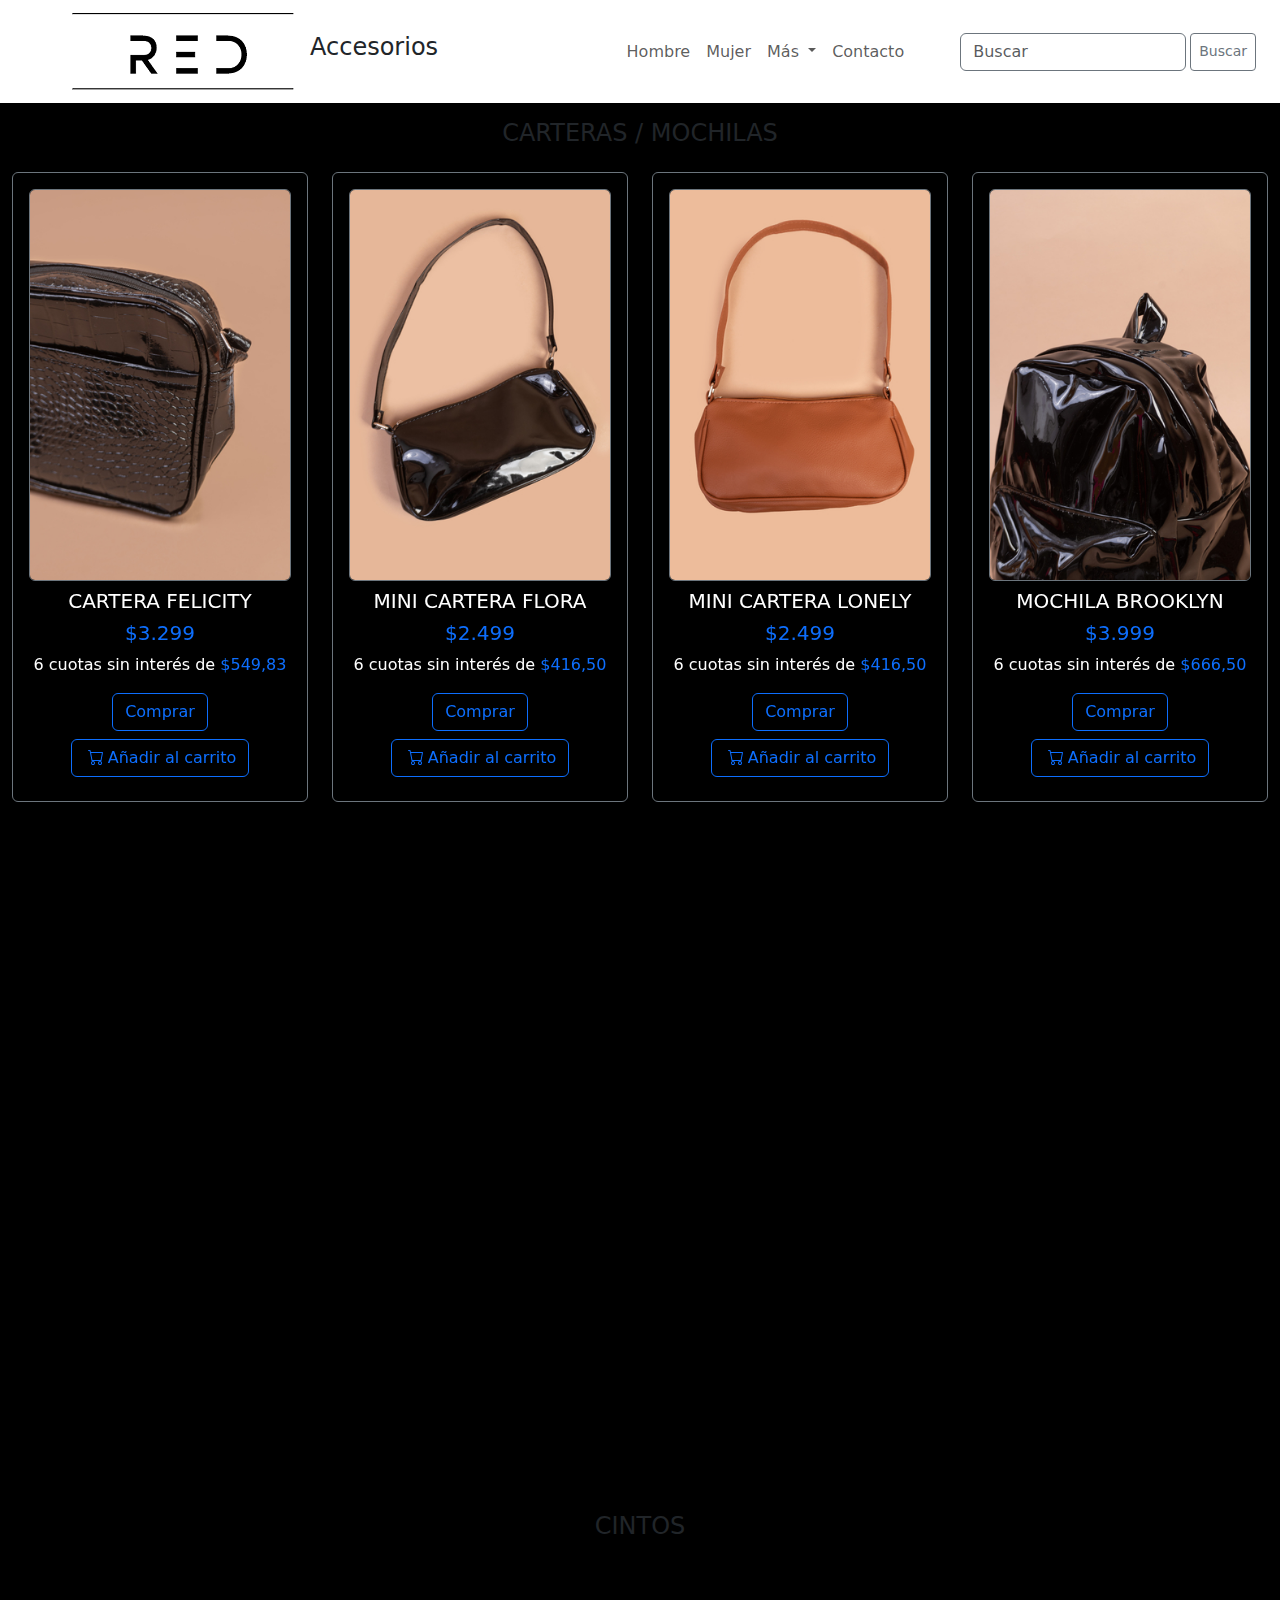
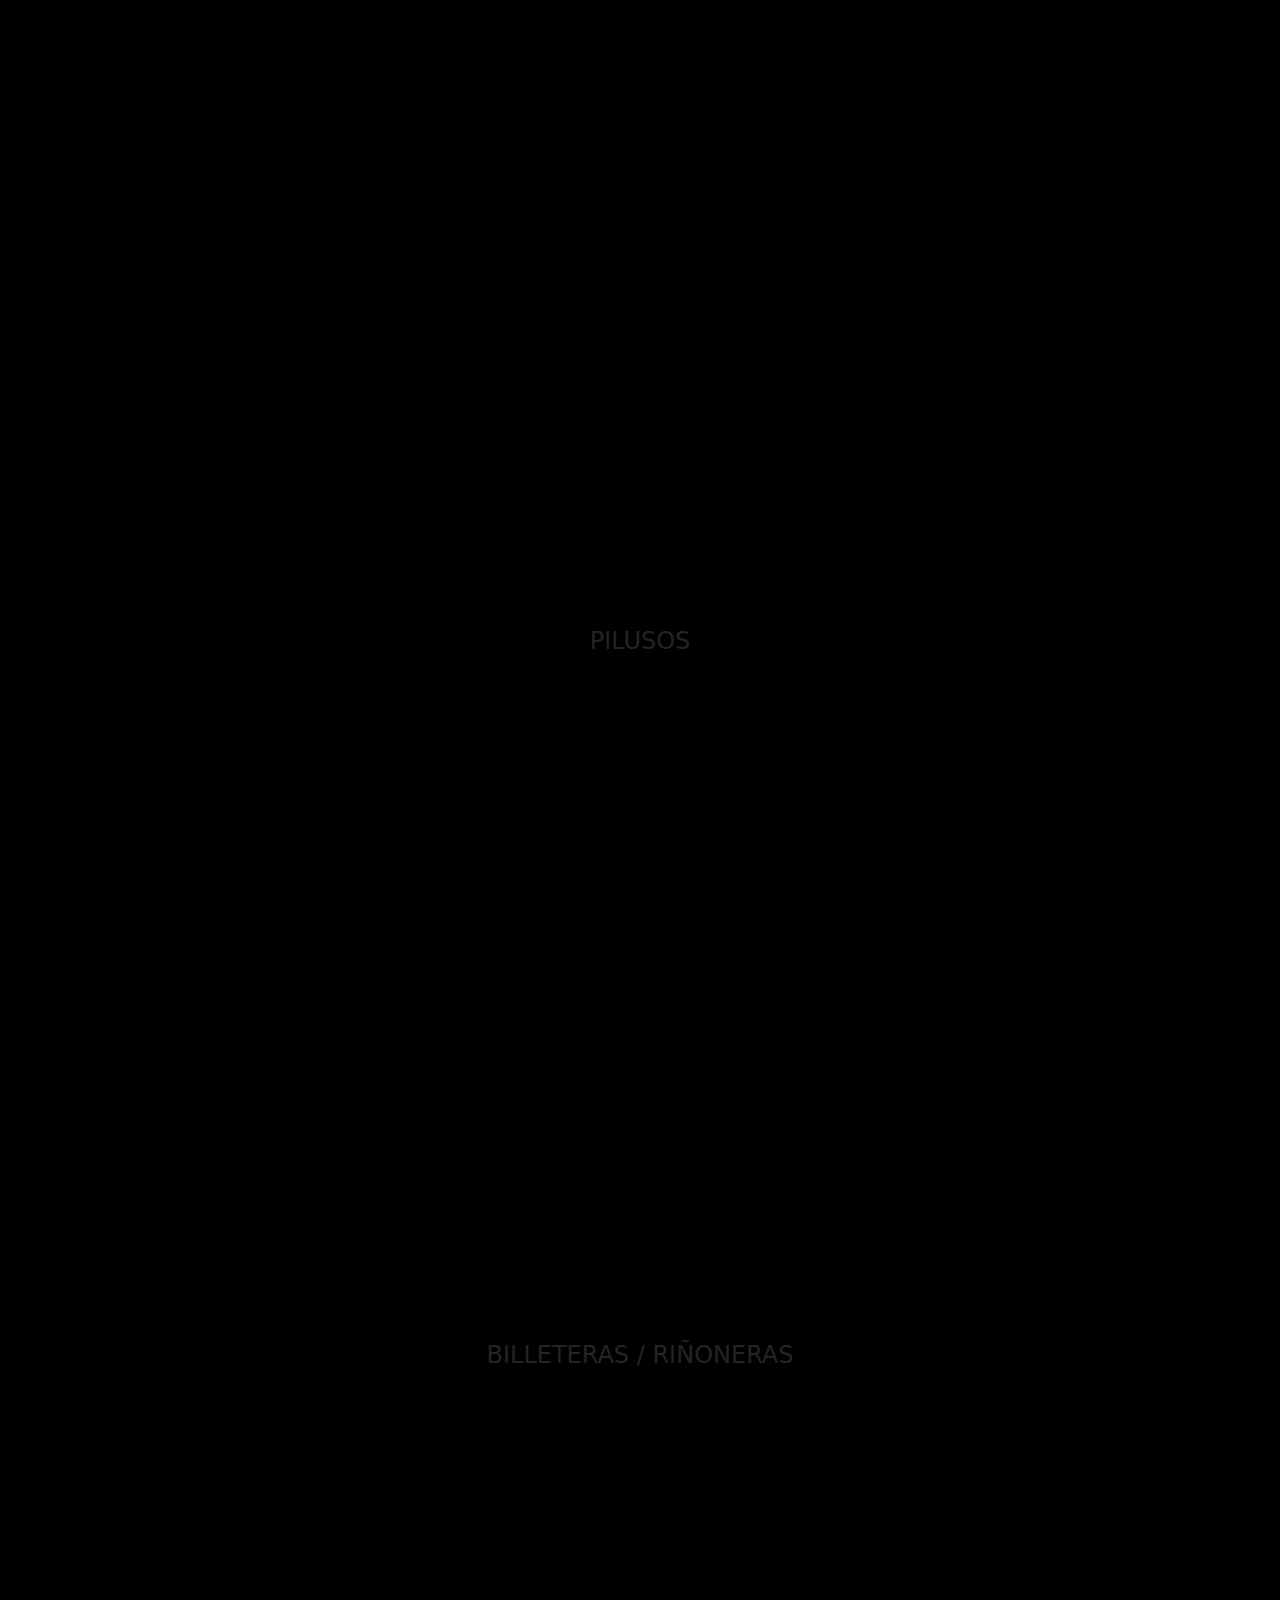
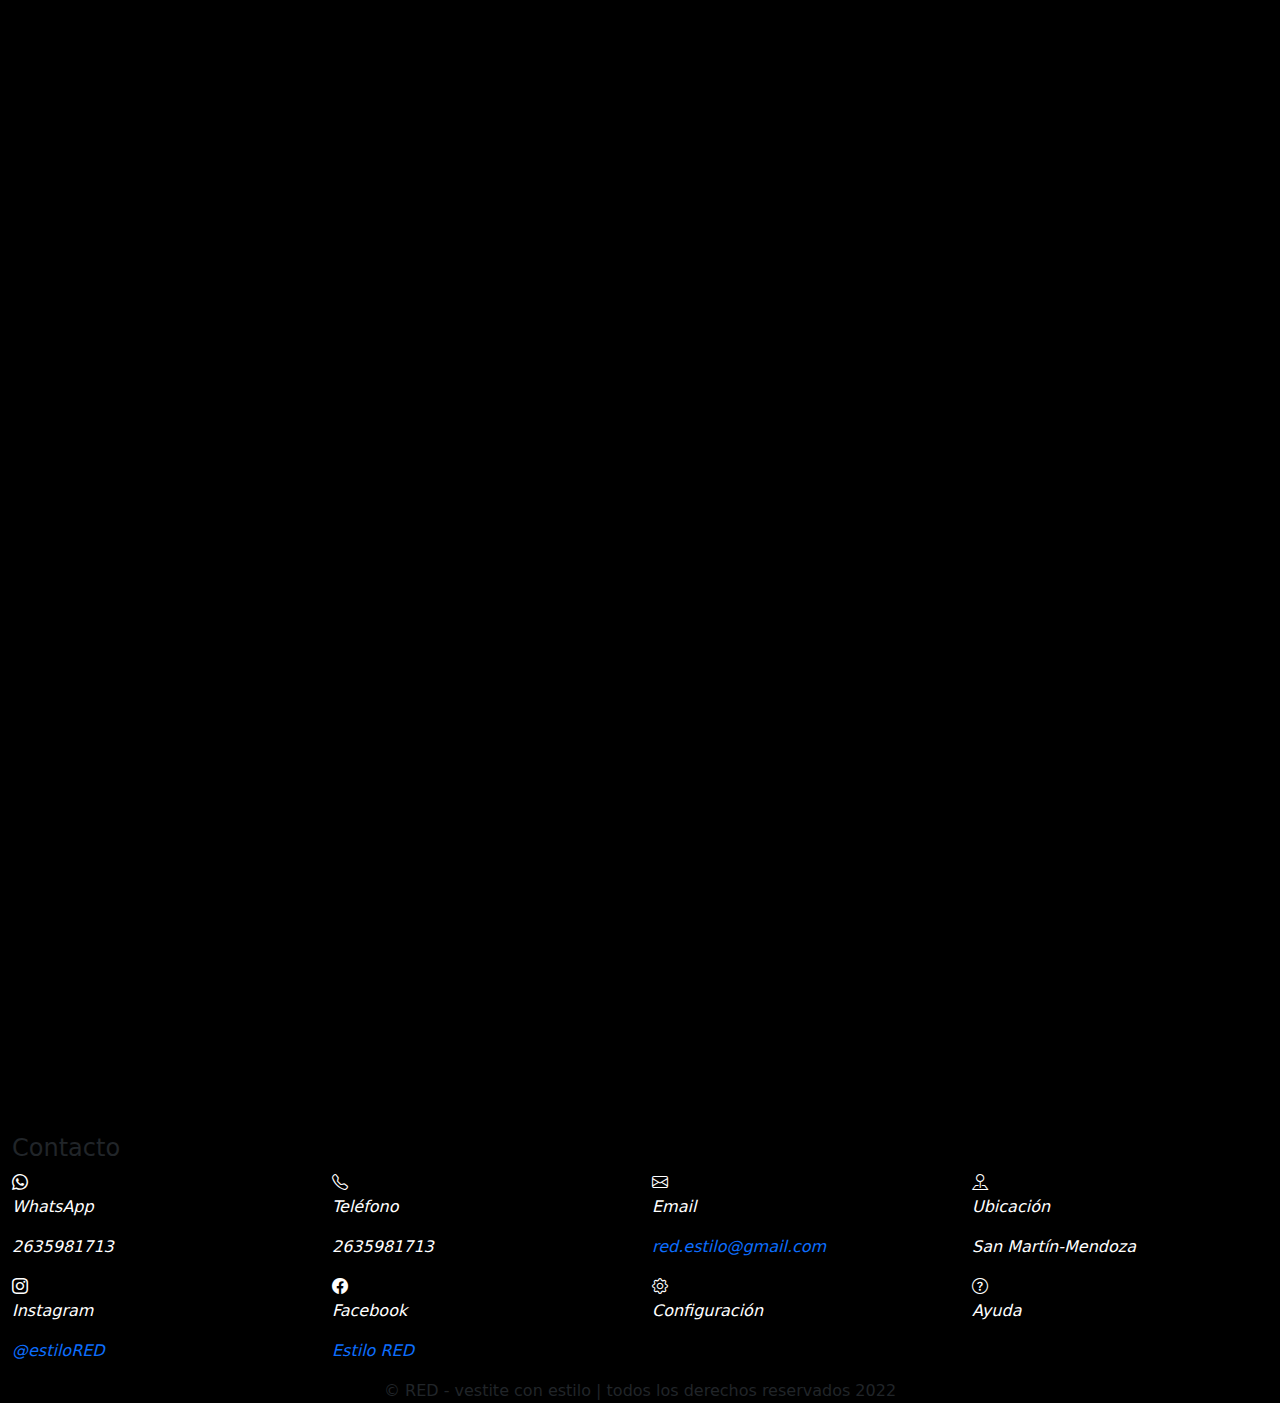
==== pages/accessories.html @ 194f17dd "proyecto sass II" ====
<!DOCTYPE html>
<html lang="en">
<head>
    <meta charset="UTF-8">
    <meta http-equiv="X-UA-Compatible" content="IE=edge">
    <meta name="viewport" content="width=device-width, initial-scale=1.0">
    <link rel="icon" href="../gallery/logo.ico">
    <link rel="stylesheet" href="https://cdn.jsdelivr.net/npm/bootstrap@5.2.0/dist/css/bootstrap.min.css">
    <link rel="stylesheet" href="https://cdn.jsdelivr.net/npm/bootstrap-icons@1.9.1/font/bootstrap-icons.css">
    <link href="https://unpkg.com/aos@2.3.1/dist/aos.css" rel="stylesheet">
    <link rel="stylesheet" href="../normalize.css">
    <link rel="stylesheet" href="../css/bootstrap.css">
    <title>Hombre</title>
</head>


<body>
    <!-- Encabezado, barra de navegación: Logo de la pag -->
    <header class="container-fluid contheader">
        <nav class="navbar navbar-expand-lg bg-white ">
            <div class="container-fluid">
                <a class="navbar-brand ms-5" href="../index.html"><img src="../gallery/logo3.png" class="navbar-img" alt="logo"></a>
                <button class="navbar-toggler" type="button" data-bs-toggle="collapse" data-bs-target="#navbarSupportedContent" aria-controls="navbarSupportedContent" aria-expanded="false" aria-label="Toggle navigation">
                    <span class="navbar-toggler-icon"></span>
                </button>
                <h2>Accesorios</h2>
            <div class="collapse navbar-collapse" id="navbarSupportedContent">
                <ul class="navbar-nav ms-auto me-5 mb-2 mb-lg-0">
                    <li class="nav-item">
                        <a class="nav-link" href="../pages/man.html">Hombre</a>
                    </li>
                    <li class="nav-item">
                        <a class="nav-link" href="../pages/woman.html">Mujer</a>
                    </li>
                    <li class="nav-item dropdown">
                        <a class="nav-link dropdown-toggle" href="#" id="navbarDropdown" role="button" data-bs-toggle="dropdown" aria-expanded="false">
                            Más
                        </a>
                        <ul class="dropdown-menu" aria-labelledby="navbarDropdown">
                            <li><a class="dropdown-item" href="../pages/new.html">Nuevo</a></li>
                        </ul>
                    </li>
                    <li class="nav-item">
                        <a class="nav-link" href="#contacto">Contacto</a>
                    </li>
                </ul>
                <form class="d-flex" role="search">
                    <input class="form-control me-1 border-secondary" type="search" placeholder="Buscar" aria-label="Search">
                    <button class="btn btn-outline-secondary btn-sm" type="submit">Buscar</button>
                </form>
            </div>
        </nav>
    </header>
<main>
    <section class="container-fluid cards-accesorios">
        <article class="row text-center">
            <h4 class="pt-3">CARTERAS / MOCHILAS</h4>
            <div class="col-xl-3 col-md-3 col-sm-12 pt-3 pb-3" data-aos="zoom-in-up">
                <div class="card bg-transparent border-secondary text-white mb-3">
                    <div class="card-body text-white">
                        <img src="../gallery/accessories/caartera felicity.jpg" alt="cartera felicity" class="border border-secondary rounded">
                        <h5 class="pt-2">CARTERA FELICITY</h5>
                        <h5 class="text-primary">$3.299</h5>
                        <p>6 cuotas sin interés de <span class="text-primary">$549,83</span></p>
                        <button type="button" class="btn btn-outline-primary d-block mx-auto my-2">Comprar</button>
                        <button type="button" class="btn btn-outline-primary d-block mx-auto my-2"><i class="bi bi-cart px-1"></i>Añadir al carrito</button>
                    </div>
                </div>
            </div>
            <div class="col-xl-3 col-md-3 col-sm-12 pt-3 pb-3" data-aos="zoom-in-up">
                <div class="card bg-transparent border-secondary text-white mb-3">
                    <div class="card-body text-white">
                        <img src="../gallery/accessories/mini cartera flora.jpg" alt="mini cartera flora" class="border border-secondary rounded">
                        <h5 class="pt-2">MINI CARTERA FLORA</h5>
                        <h5 class="text-primary">$2.499</h5>
                        <p>6 cuotas sin interés de <span class="text-primary">$416,50</span></p>
                        <button type="button" class="btn btn-outline-primary d-block mx-auto my-2">Comprar</button>
                        <button type="button" class="btn btn-outline-primary d-block mx-auto my-2"><i class="bi bi-cart px-1"></i>Añadir al carrito</button>
                    </div>
                </div>
            </div>
            <div class="col-xl-3 col-md-3 col-sm-12 pt-3 pb-3" data-aos="zoom-in-up">
                <div class="card bg-transparent border-secondary text-white mb-3">
                    <div class="card-body text-white">
                        <img src="../gallery/accessories/mini cartera lonely.jpg" alt="mini cartera lonely" class="border border-secondary rounded">
                        <h5 class="pt-2">MINI CARTERA LONELY</h5>
                        <h5 class="text-primary">$2.499</h5>
                        <p>6 cuotas sin interés de <span class="text-primary">$416,50</span></p>
                        <button type="button" class="btn btn-outline-primary d-block mx-auto my-2">Comprar</button>
                        <button type="button" class="btn btn-outline-primary d-block mx-auto my-2"><i class="bi bi-cart px-1"></i>Añadir al carrito</button>
                    </div>
                </div>
            </div>
            <div class="col-xl-3 col-md-3 col-sm-12 pt-3 pb-3" data-aos="zoom-in-up">
                <div class="card bg-transparent border-secondary text-white mb-3">
                    <div class="card-body text-white">
                        <img src="../gallery/accessories/mochila brooklyn.jpg" alt="mochila brooklyn" class="border border-secondary rounded">
                        <h5 class="pt-2">MOCHILA BROOKLYN</h5>
                        <h5 class="text-primary">$3.999</h5>
                        <p>6 cuotas sin interés de <span class="text-primary">$666,50</span></p>
                        <button type="button" class="btn btn-outline-primary d-block mx-auto my-2">Comprar</button>
                        <button type="button" class="btn btn-outline-primary d-block mx-auto my-2"><i class="bi bi-cart px-1"></i>Añadir al carrito</button>
                    </div>
                </div>
            </div>
            <div class="col-xl-3 col-md-3 col-sm-12 pt-3 pb-3" data-aos="zoom-in-up">
                <div class="card bg-transparent border-secondary text-white mb-3">
                    <div class="card-body text-white">
                        <img src="../gallery/accessories/mochila frankie.jpg" alt="mochila frankie" class="border border-secondary rounded">
                        <h5 class="pt-2">MOCHILA FRANKIE</h5>
                        <h5 class="text-primary">$3.999</h5>
                        <p>6 cuotas sin interés de <span class="text-primary">$666,50</span></p>
                        <button type="button" class="btn btn-outline-primary d-block mx-auto my-2">Comprar</button>
                        <button type="button" class="btn btn-outline-primary d-block mx-auto my-2"><i class="bi bi-cart px-1"></i>Añadir al carrito</button>
                    </div>
                </div>
            </div>
            <div class="col-xl-3 col-md-3 col-sm-12 pt-3 pb-3" data-aos="zoom-in-up">
                <div class="card bg-transparent border-secondary text-white mb-3">
                    <div class="card-body text-white">
                        <img src="../gallery/accessories/mochila ray.jpg" alt="mochila ray" class="border border-secondary rounded">
                        <h5 class="pt-2">MOCHILA RAY</h5>
                        <h5 class="text-primary">$3.499</h5>
                        <p>6 cuotas sin interés de <span class="text-primary">$583,17</span></p>
                        <button type="button" class="btn btn-outline-primary d-block mx-auto my-2">Comprar</button>
                        <button type="button" class="btn btn-outline-primary d-block mx-auto my-2"><i class="bi bi-cart px-1"></i>Añadir al carrito</button>
                    </div>
                </div>
            </div>
            <h4>CINTOS</h4>
            <div class="col-xl-3 col-md-3 col-sm-12 pt-3 pb-3" data-aos="zoom-in-up">
                <div class="card bg-transparent border-secondary text-white mb-3">
                    <div class="card-body text-white">
                        <img src="../gallery/accessories/cinto atticus.jpg" alt="cinto atticus" class="border border-secondary rounded">
                        <h5 class="pt-2">CINTO ATTICUS</h5>
                        <h5 class="text-primary">$1.099</h5>
                        <p>6 cuotas sin interés de <span class="text-primary">$183,17</span></p>
                        <button type="button" class="btn btn-outline-primary d-block mx-auto my-2">Comprar</button>
                        <button type="button" class="btn btn-outline-primary d-block mx-auto my-2"><i class="bi bi-cart px-1"></i>Añadir al carrito</button>
                    </div>
                </div>
            </div>
            <div class="col-xl-3 col-md-3 col-sm-12 pt-3 pb-3" data-aos="zoom-in-up">
                <div class="card bg-transparent border-secondary text-white mb-3">
                    <div class="card-body text-white">
                        <img src="../gallery/accessories/cinto phoenix.jpg" alt="cinto phoenix" class="border border-secondary rounded">
                        <h5 class="pt-2">CINTO PHOENIX</h5>
                        <h5 class="text-primary">$1.099</h5>
                        <p>6 cuotas sin interés de <span class="text-primary">$183,17</span></p>
                        <button type="button" class="btn btn-outline-primary d-block mx-auto my-2">Comprar</button>
                        <button type="button" class="btn btn-outline-primary d-block mx-auto my-2"><i class="bi bi-cart px-1"></i>Añadir al carrito</button>
                    </div>
                </div>
            </div>
            <div class="col-xl-3 col-md-3 col-sm-12 pt-3 pb-3" data-aos="zoom-in-up">
                <div class="card bg-transparent border-secondary text-white mb-3">
                    <div class="card-body text-white">
                        <img src="../gallery/accessories/cinto sidney.jpg" alt="cinto sidney" class="border border-secondary rounded">
                        <h5 class="pt-2">CINTO SIDNEY</h5>
                        <h5 class="text-primary">$1.099</h5>
                        <p>6 cuotas sin interés de <span class="text-primary">$183,17</span></p>
                        <button type="button" class="btn btn-outline-primary d-block mx-auto my-2">Comprar</button>
                        <button type="button" class="btn btn-outline-primary d-block mx-auto my-2"><i class="bi bi-cart px-1"></i>Añadir al carrito</button>
                    </div>
                </div>
            </div>
            <H4>PILUSOS</H4>
            <div class="col-xl-3 col-md-3 col-sm-12 pt-3 pb-3" data-aos="zoom-in-up">
                <div class="card bg-transparent border-secondary text-white mb-3">
                    <div class="card-body text-white">
                        <img src="../gallery/accessories/piluso dustin.jpg" alt="piluso dustin" class="border border-secondary rounded">
                        <h5 class="pt-2">PILUSO DUSTIN</h5>
                        <h5 class="text-primary">$1.299</h5>
                        <p>6 cuotas sin interés de <span class="text-primary">$216,50</span></p>
                        <button type="button" class="btn btn-outline-primary d-block mx-auto my-2">Comprar</button>
                        <button type="button" class="btn btn-outline-primary d-block mx-auto my-2"><i class="bi bi-cart px-1"></i>Añadir al carrito</button>
                    </div>
                </div>
            </div>
            <div class="col-xl-3 col-md-3 col-sm-12 pt-3 pb-3" data-aos="zoom-in-up">
                <div class="card bg-transparent border-secondary text-white mb-3">
                    <div class="card-body text-white">
                        <img src="../gallery/accessories/piluso fern.jpg" alt="piluso fern" class="border border-secondary rounded">
                        <h5 class="pt-2">PILUSO FERN</h5>
                        <h5 class="text-primary">$1.799</h5>
                        <p>6 cuotas sin interés de <span class="text-primary">$299,83</span></p>
                        <button type="button" class="btn btn-outline-primary d-block mx-auto my-2">Comprar</button>
                        <button type="button" class="btn btn-outline-primary d-block mx-auto my-2"><i class="bi bi-cart px-1"></i>Añadir al carrito</button>
                    </div>
                </div>
            </div>
            <div class="col-xl-3 col-md-3 col-sm-12 pt-3 pb-3" data-aos="zoom-in-up">
                <div class="card bg-transparent border-secondary text-white mb-3">
                    <div class="card-body text-white">
                        <img src="../gallery/accessories/gorro graz piluso liso.jpg" alt="gorro graz piluso liso" class="border border-secondary rounded">
                        <h5 class="pt-2">GORRO GRAZ PILUSO LISO</h5>
                        <h5 class="text-primary">$1.299</h5>
                        <p>6 cuotas sin interés de <span class="text-primary">$216,50</span></p>
                        <button type="button" class="btn btn-outline-primary d-block mx-auto my-2">Comprar</button>
                        <button type="button" class="btn btn-outline-primary d-block mx-auto my-2"><i class="bi bi-cart px-1"></i>Añadir al carrito</button>
                    </div>
                </div>
            </div>
            <H4>BILLETERAS / RIÑONERAS</H4>
            <div class="col-xl-3 col-md-3 col-sm-12 pt-3 pb-3" data-aos="zoom-in-up">
                <div class="card bg-transparent border-secondary text-white mb-3">
                    <div class="card-body text-white">
                        <img src="../gallery/accessories/billetera reginna.jpg" alt="billetera regina" class="border border-secondary rounded">
                        <h5 class="pt-2">BILLETERA REGINNA</h5>
                        <h5 class="text-primary">$3.299</h5>
                        <p>6 cuotas sin interés de <span class="text-primary">$549,83</span></p>
                        <button type="button" class="btn btn-outline-primary d-block mx-auto my-2">Comprar</button>
                        <button type="button" class="btn btn-outline-primary d-block mx-auto my-2"><i class="bi bi-cart px-1"></i>Añadir al carrito</button>
                    </div>
                </div>
            </div>
            <div class="col-xl-3 col-md-3 col-sm-12 pt-3 pb-3" data-aos="zoom-in-up">
                <div class="card bg-transparent border-secondary text-white mb-3">
                    <div class="card-body text-white">
                        <img src="../gallery/accessories/billetera rem.jpg" alt="billetera rem" class="border border-secondary rounded">
                        <h5 class="pt-2">BILLETERA REM</h5>
                        <h5 class="text-primary">$3.999</h5>
                        <p>6 cuotas sin interés de <span class="text-primary">$666,50</span></p>
                        <button type="button" class="btn btn-outline-primary d-block mx-auto my-2">Comprar</button>
                        <button type="button" class="btn btn-outline-primary d-block mx-auto my-2"><i class="bi bi-cart px-1"></i>Añadir al carrito</button>
                    </div>
                </div>
            </div>
            <div class="col-xl-3 col-md-3 col-sm-12 pt-3 pb-3" data-aos="zoom-in-up">
                <div class="card bg-transparent border-secondary text-white mb-3">
                    <div class="card-body text-white">
                        <img src="../gallery/accessories/billetera sabbath.jpg" alt="billetera sabbath" class="border border-secondary rounded">
                        <h5 class="pt-2">BILLETERA SABBATH</h5>
                        <h5 class="text-primary">$3.999</h5>
                        <p>6 cuotas sin interés de <span class="text-primary">$666,50</span></p>
                        <button type="button" class="btn btn-outline-primary d-block mx-auto my-2">Comprar</button>
                        <button type="button" class="btn btn-outline-primary d-block mx-auto my-2"><i class="bi bi-cart px-1"></i>Añadir al carrito</button>
                    </div>
                </div>
            </div>
            <div class="col-xl-3 col-md-3 col-sm-12 pt-3 pb-3" data-aos="zoom-in-up">
                <div class="card bg-transparent border-secondary text-white mb-3">
                    <div class="card-body text-white">
                        <img src="../gallery/accessories/riñonera let.jpg" alt="riñonera let" class="border border-secondary rounded">
                        <h5 class="pt-2">RIÑONERA LET</h5>
                        <h5 class="text-primary">$1.999</h5>
                        <p>6 cuotas sin interés de <span class="text-primary">$333,17</span></p>
                        <button type="button" class="btn btn-outline-primary d-block mx-auto my-2">Comprar</button>
                        <button type="button" class="btn btn-outline-primary d-block mx-auto my-2"><i class="bi bi-cart px-1"></i>Añadir al carrito</button>
                    </div>
                </div>
            </div>
            <div class="col-xl-3 col-md-3 col-sm-12 pt-3 pb-3" data-aos="zoom-in-up">
                <div class="card bg-transparent border-secondary text-white mb-3">
                    <div class="card-body text-white">
                        <img src="../gallery/accessories/riñonera lizzie.jpg" alt="riñonera lizzie" class="border border-secondary rounded">
                        <h5 class="pt-2">RIÑONERA LIZZIE</h5>
                        <h5 class="text-primary">$2.699</h5>
                        <p>6 cuotas sin interés de <span class="text-primary">$449,83</span></p>
                        <button type="button" class="btn btn-outline-primary d-block mx-auto my-2">Comprar</button>
                        <button type="button" class="btn btn-outline-primary d-block mx-auto my-2"><i class="bi bi-cart px-1"></i>Añadir al carrito</button>
                    </div>
                </div>
            </div>
            <div class="col-xl-3 col-md-3 col-sm-12 pt-3 pb-3" data-aos="zoom-in-up">
                <div class="card bg-transparent border-secondary text-white mb-3">
                    <div class="card-body text-white">
                        <img src="../gallery/accessories/riñonera saige.jpg" alt="riñonera saige" class="border border-secondary rounded">
                        <h5 class="pt-2">RIÑONERA SAIGE</h5>
                        <h5 class="text-primary">$2.699</h5>
                        <p>6 cuotas sin interés de <span class="text-primary">$449,83</span></p>
                        <button type="button" class="btn btn-outline-primary d-block mx-auto my-2">Comprar</button>
                        <button type="button" class="btn btn-outline-primary d-block mx-auto my-2"><i class="bi bi-cart px-1"></i>Añadir al carrito</button>
                    </div>
                </div>
            </div>
        </article>
    </section>
</main>
<!-- pie de pagina: contacto y config + ayuda -->
<footer class="container-fluid contfooter">
    <section id="contacto">
        <h2 class="contacto__titulo">Contacto</h2>
        <article class="row cajaContacto">
            <div class="col col-xl-3 col-md-3 col-sm-12">
                <div class="cajaContacto__wspp text-white">
                    <i class="bi-whatsapp">
                        <p>WhatsApp</p>
                        <p>2635981713</p>
                    </i>
                </div>
            </div>
            <div class="col col-xl-3 col-md-3 col-sm-12">
                <div class="cajaContacto__telefono text-white">
                    <i class="bi-telephone">
                        <p>Teléfono</p>
                        <p>2635981713</p>
                    </i>
                </div>
            </div>
            <div class="col col-xl-3 col-md-3 col-sm-12">
                <div class="cajaContacto__email text-white">
                    <i class="bi-envelope">
                        <p>Email</p>
                        <p>
                            <a href="https://www.gmail.com" target="_blank">red.estilo@gmail.com</a>
                        </p>
                    </i>
                </div>
            </div>
            <div class="col col-xl-3 col-md-3 col-sm-12">
                <div class="cajaContacto__ubicacion text-white">
                    <i class="bi-pin-map">
                        <p>Ubicación</p>
                        <p>San Martín-Mendoza</p>
                    </i>
                </div>
            </div>
            <div class="col col-xl-3 col-md-3 col-sm-12">
                <div class="cajaContacto__instagram text-white">
                    <i class="bi-instagram">
                        <p>Instagram</p>
                        <p>
                            <a href="https://www.instagram.com" target="_blank">@estiloRED</a>
                        </p>
                    </i>
                </div>
            </div>
            <div class="col col-xl-3 col-md-3 col-sm-12">
                <div class="cajaContacto__facebook text-white">
                    <i class="bi-facebook">
                        <p>Facebook</p>
                        <p>
                            <a href="https://www.facebook.com" target="_blank">Estilo RED</a>
                        </p>
                    </i>
                </div>
            </div>
            <div class="col col-xl-3 col-md-3 col-sm-12">
                <div class="cajaContacto__modificaciones text-white">
                    <i class="bi-gear">
                        <p>Configuración</p>
                    </i>
                </div>
            </div>
            <div class="col col-xl-3 col-md-3 col-sm-12">
                <div class="cajaContacto__ayuda text-white">
                    <i class="bi-question-circle">
                        <p>Ayuda</p>
                    </i>
                </div>
            </div>
        </article>
    </section>
        <p class="derechos text-center">&copy; RED - vestite con estilo | todos los derechos reservados 2022</p>
</footer>
<script src="https://unpkg.com/aos@2.3.1/dist/aos.js"></script>
<script>
    AOS.init();
</script>
<!---BOOTSTRAP--->
<link href="https://cdn.jsdelivr.net/npm/bootstrap@5.2.1/dist/css/bootstrap.min.css" rel="stylesheet" integrity="sha384-iYQeCzEYFbKjA/T2uDLTpkwGzCiq6soy8tYaI1GyVh/UjpbCx/TYkiZhlZB6+fzT" crossorigin="anonymous">
</body>
</html>
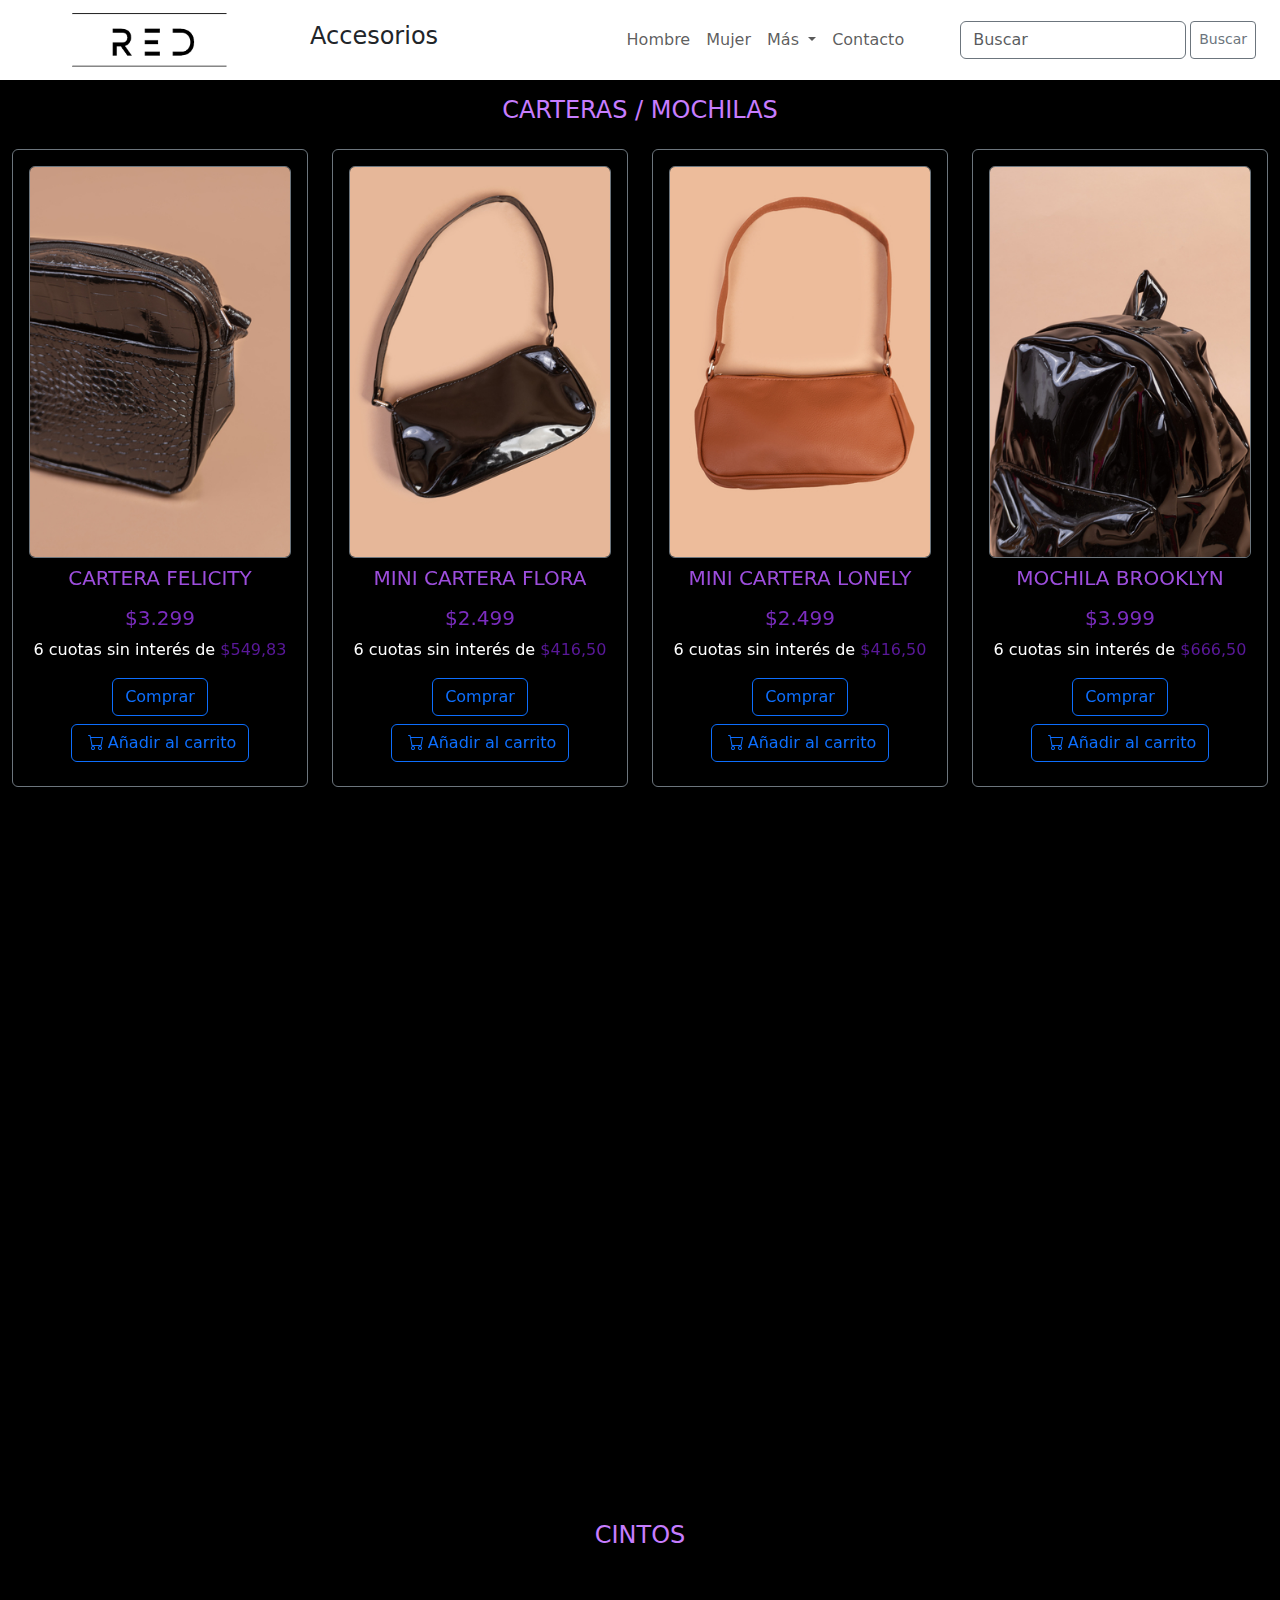
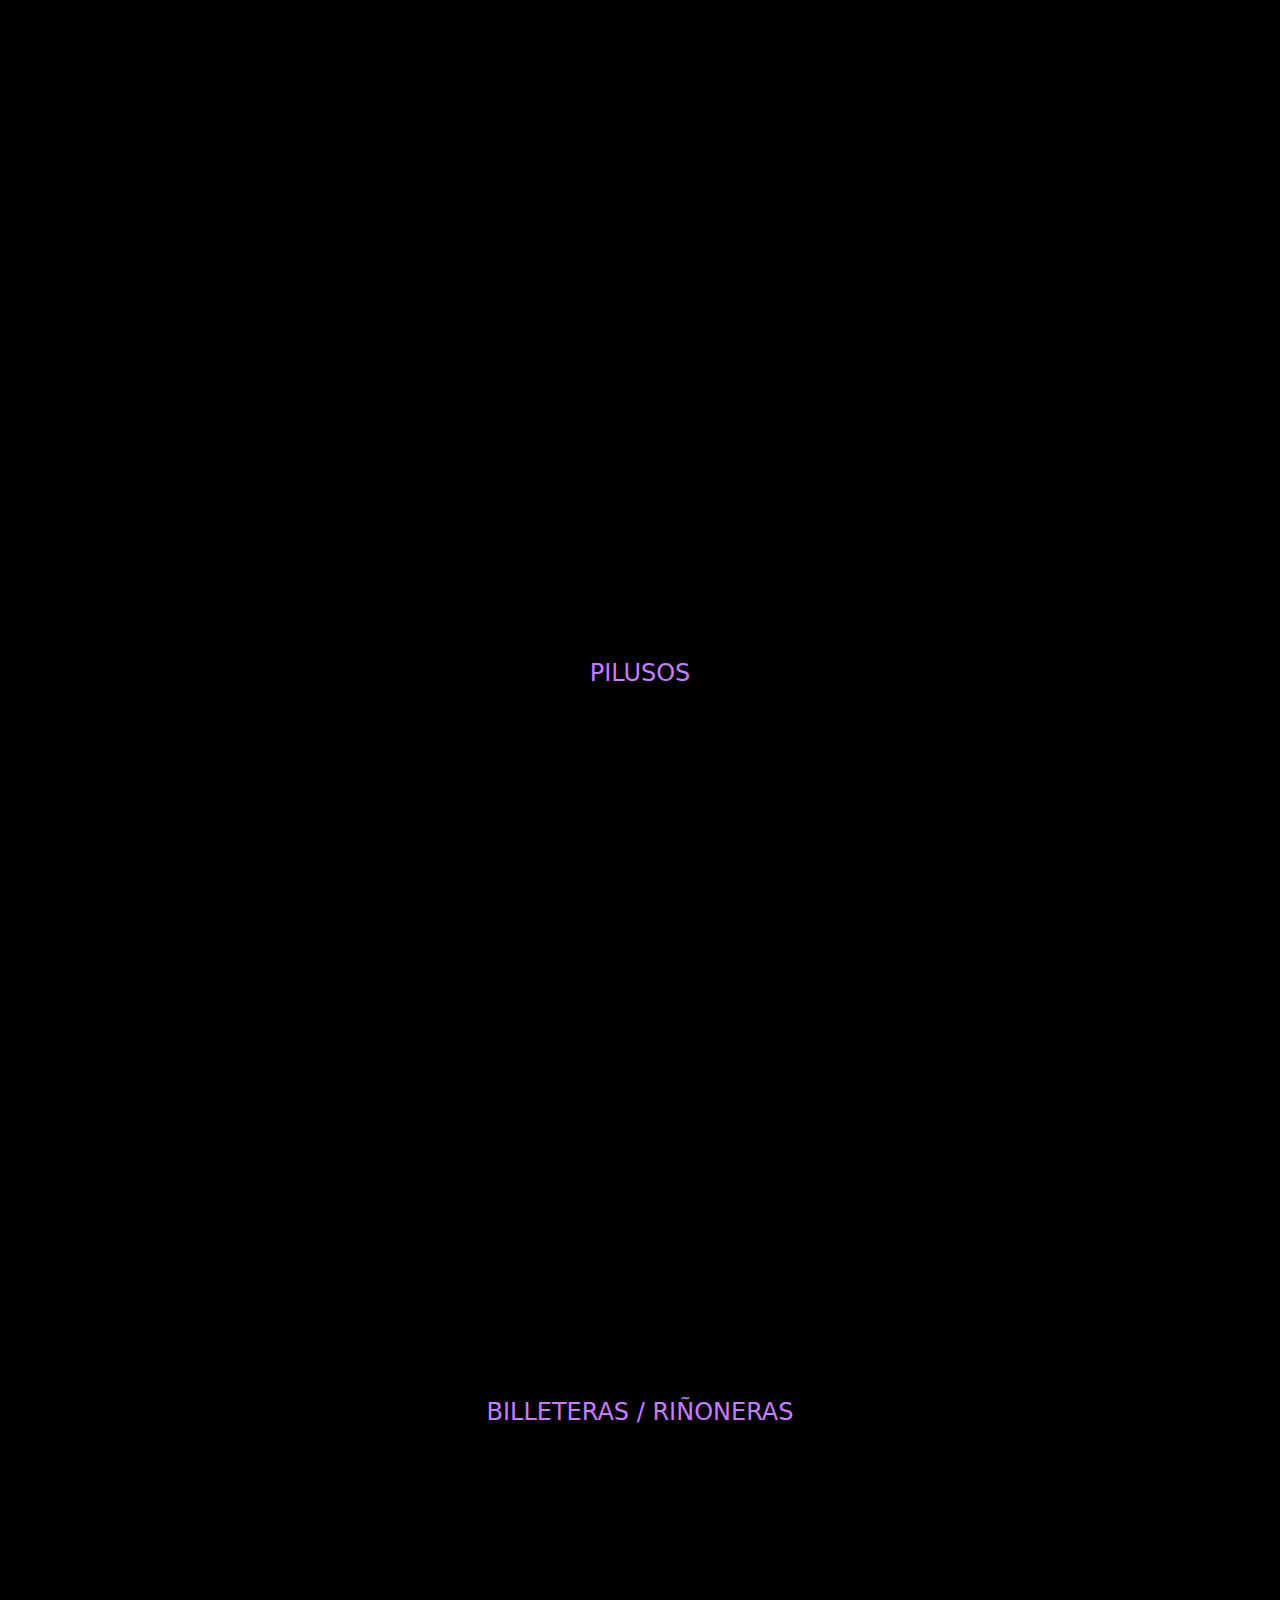
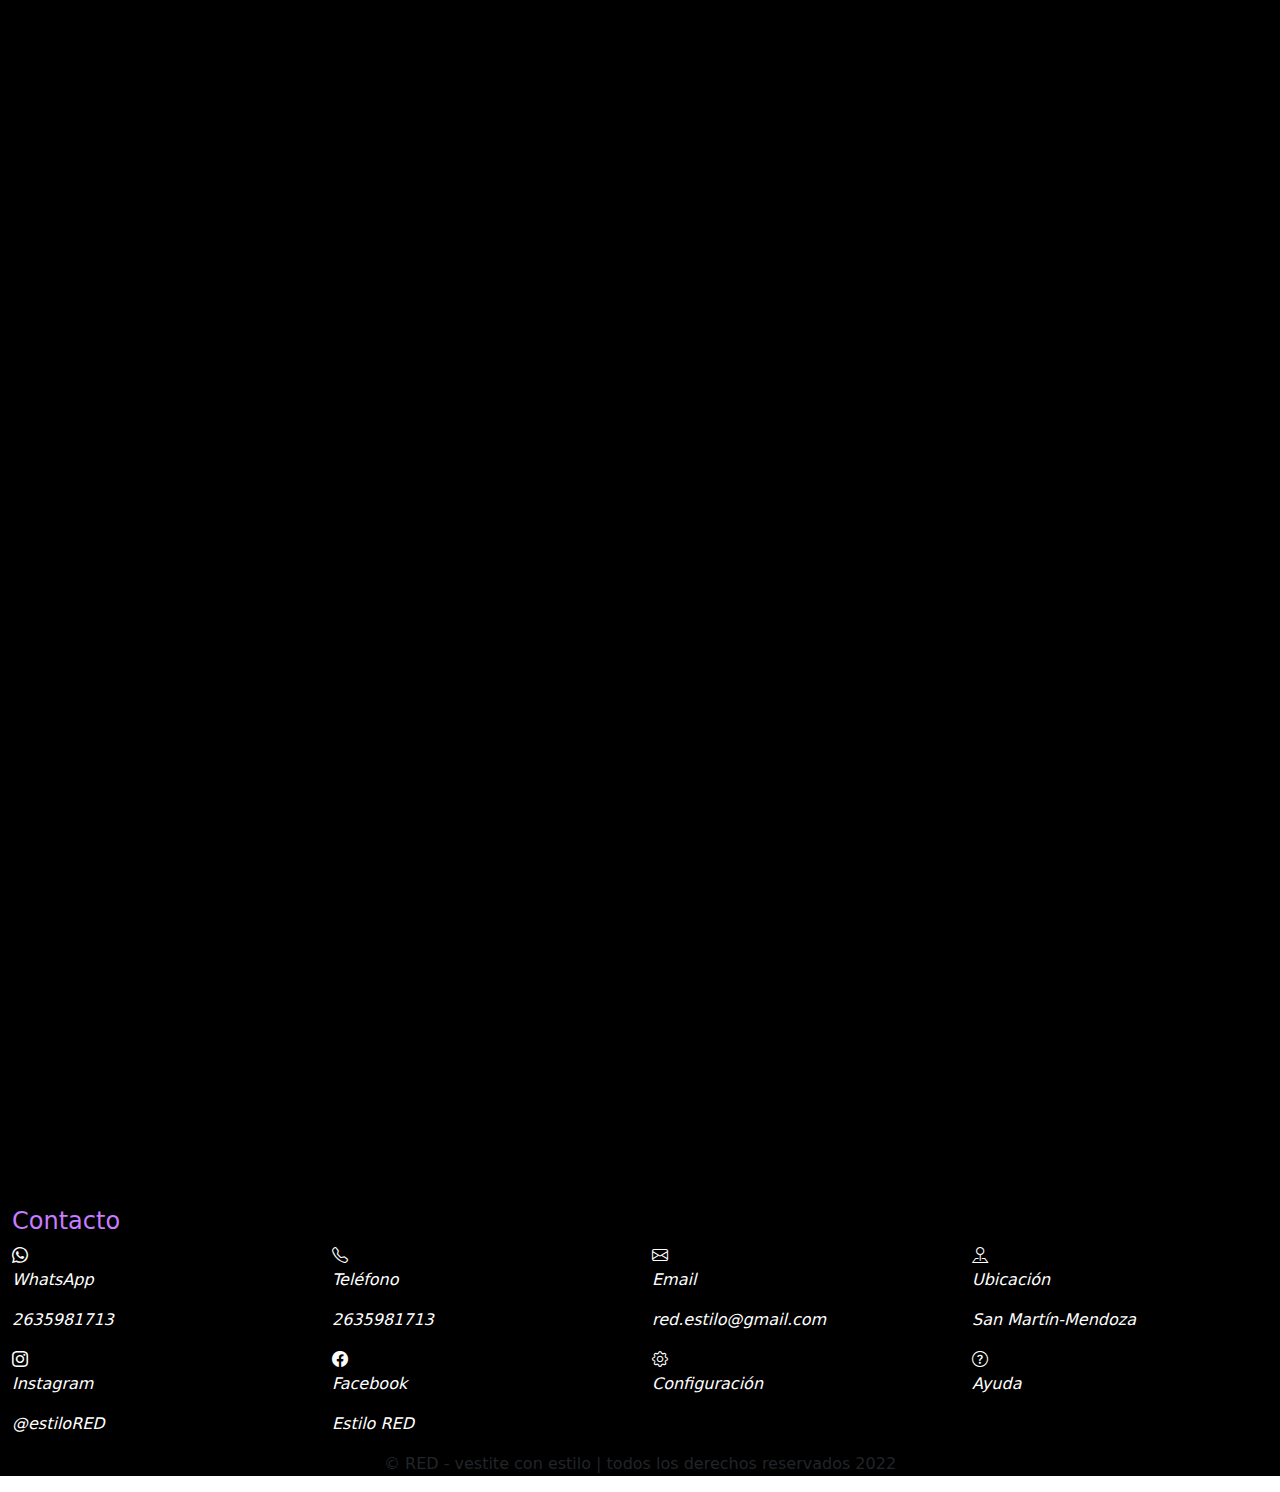
==== commit e4355535: "cambié el color de todas las cards" ====
--- a/pages/accessories.html
+++ b/pages/accessories.html
@@ -54,14 +54,14 @@
 <main>
     <section class="container-fluid cards-accesorios">
         <article class="row text-center">
-            <h4 class="pt-3">CARTERAS / MOCHILAS</h4>
+            <h4 class="pt-3 cards-accesorios__titulo">CARTERAS / MOCHILAS</h4>
             <div class="col-xl-3 col-md-3 col-sm-12 pt-3 pb-3" data-aos="zoom-in-up">
                 <div class="card bg-transparent border-secondary text-white mb-3">
                     <div class="card-body text-white">
                         <img src="../gallery/accessories/caartera felicity.jpg" alt="cartera felicity" class="border border-secondary rounded">
-                        <h5 class="pt-2">CARTERA FELICITY</h5>
-                        <h5 class="text-primary">$3.299</h5>
-                        <p>6 cuotas sin interés de <span class="text-primary">$549,83</span></p>
+                        <h5 class="pt-2 card-title">CARTERA FELICITY</h5>
+                        <h5 class="card-text pt-2">$3.299</h5>
+                        <p>6 cuotas sin interés de <span class="card-text_precio">$549,83</span></p>
                         <button type="button" class="btn btn-outline-primary d-block mx-auto my-2">Comprar</button>
                         <button type="button" class="btn btn-outline-primary d-block mx-auto my-2"><i class="bi bi-cart px-1"></i>Añadir al carrito</button>
                     </div>
@@ -71,9 +71,9 @@
                 <div class="card bg-transparent border-secondary text-white mb-3">
                     <div class="card-body text-white">
                         <img src="../gallery/accessories/mini cartera flora.jpg" alt="mini cartera flora" class="border border-secondary rounded">
-                        <h5 class="pt-2">MINI CARTERA FLORA</h5>
-                        <h5 class="text-primary">$2.499</h5>
-                        <p>6 cuotas sin interés de <span class="text-primary">$416,50</span></p>
+                        <h5 class="pt-2 card-title">MINI CARTERA FLORA</h5>
+                        <h5 class="card-text pt-2">$2.499</h5>
+                        <p>6 cuotas sin interés de <span class="card-text_precio">$416,50</span></p>
                         <button type="button" class="btn btn-outline-primary d-block mx-auto my-2">Comprar</button>
                         <button type="button" class="btn btn-outline-primary d-block mx-auto my-2"><i class="bi bi-cart px-1"></i>Añadir al carrito</button>
                     </div>
@@ -83,9 +83,9 @@
                 <div class="card bg-transparent border-secondary text-white mb-3">
                     <div class="card-body text-white">
                         <img src="../gallery/accessories/mini cartera lonely.jpg" alt="mini cartera lonely" class="border border-secondary rounded">
-                        <h5 class="pt-2">MINI CARTERA LONELY</h5>
-                        <h5 class="text-primary">$2.499</h5>
-                        <p>6 cuotas sin interés de <span class="text-primary">$416,50</span></p>
+                        <h5 class="pt-2 card-title">MINI CARTERA LONELY</h5>
+                        <h5 class="card-text pt-2">$2.499</h5>
+                        <p>6 cuotas sin interés de <span class="card-text_precio">$416,50</span></p>
                         <button type="button" class="btn btn-outline-primary d-block mx-auto my-2">Comprar</button>
                         <button type="button" class="btn btn-outline-primary d-block mx-auto my-2"><i class="bi bi-cart px-1"></i>Añadir al carrito</button>
                     </div>
@@ -95,9 +95,9 @@
                 <div class="card bg-transparent border-secondary text-white mb-3">
                     <div class="card-body text-white">
                         <img src="../gallery/accessories/mochila brooklyn.jpg" alt="mochila brooklyn" class="border border-secondary rounded">
-                        <h5 class="pt-2">MOCHILA BROOKLYN</h5>
-                        <h5 class="text-primary">$3.999</h5>
-                        <p>6 cuotas sin interés de <span class="text-primary">$666,50</span></p>
+                        <h5 class="pt-2 card-title">MOCHILA BROOKLYN</h5>
+                        <h5 class="card-text pt-2">$3.999</h5>
+                        <p>6 cuotas sin interés de <span class="card-text_precio">$666,50</span></p>
                         <button type="button" class="btn btn-outline-primary d-block mx-auto my-2">Comprar</button>
                         <button type="button" class="btn btn-outline-primary d-block mx-auto my-2"><i class="bi bi-cart px-1"></i>Añadir al carrito</button>
                     </div>
@@ -107,9 +107,9 @@
                 <div class="card bg-transparent border-secondary text-white mb-3">
                     <div class="card-body text-white">
                         <img src="../gallery/accessories/mochila frankie.jpg" alt="mochila frankie" class="border border-secondary rounded">
-                        <h5 class="pt-2">MOCHILA FRANKIE</h5>
-                        <h5 class="text-primary">$3.999</h5>
-                        <p>6 cuotas sin interés de <span class="text-primary">$666,50</span></p>
+                        <h5 class="pt-2 card-title">MOCHILA FRANKIE</h5>
+                        <h5 class="card-text pt-2">$3.999</h5>
+                        <p>6 cuotas sin interés de <span class="card-text_precio">$666,50</span></p>
                         <button type="button" class="btn btn-outline-primary d-block mx-auto my-2">Comprar</button>
                         <button type="button" class="btn btn-outline-primary d-block mx-auto my-2"><i class="bi bi-cart px-1"></i>Añadir al carrito</button>
                     </div>
@@ -119,22 +119,22 @@
                 <div class="card bg-transparent border-secondary text-white mb-3">
                     <div class="card-body text-white">
                         <img src="../gallery/accessories/mochila ray.jpg" alt="mochila ray" class="border border-secondary rounded">
-                        <h5 class="pt-2">MOCHILA RAY</h5>
-                        <h5 class="text-primary">$3.499</h5>
-                        <p>6 cuotas sin interés de <span class="text-primary">$583,17</span></p>
-                        <button type="button" class="btn btn-outline-primary d-block mx-auto my-2">Comprar</button>
-                        <button type="button" class="btn btn-outline-primary d-block mx-auto my-2"><i class="bi bi-cart px-1"></i>Añadir al carrito</button>
-                    </div>
-                </div>
-            </div>
-            <h4>CINTOS</h4>
+                        <h5 class="pt-2 card-title">MOCHILA RAY</h5>
+                        <h5 class="card-text pt-2">$3.499</h5>
+                        <p>6 cuotas sin interés de <span class="card-text_precio">$583,17</span></p>
+                        <button type="button" class="btn btn-outline-primary d-block mx-auto my-2">Comprar</button>
+                        <button type="button" class="btn btn-outline-primary d-block mx-auto my-2"><i class="bi bi-cart px-1"></i>Añadir al carrito</button>
+                    </div>
+                </div>
+            </div>
+            <h4 class="pt-3 cards-accesorios__titulo">CINTOS</h4>
             <div class="col-xl-3 col-md-3 col-sm-12 pt-3 pb-3" data-aos="zoom-in-up">
                 <div class="card bg-transparent border-secondary text-white mb-3">
                     <div class="card-body text-white">
                         <img src="../gallery/accessories/cinto atticus.jpg" alt="cinto atticus" class="border border-secondary rounded">
-                        <h5 class="pt-2">CINTO ATTICUS</h5>
-                        <h5 class="text-primary">$1.099</h5>
-                        <p>6 cuotas sin interés de <span class="text-primary">$183,17</span></p>
+                        <h5 class="pt-2 card-title">CINTO ATTICUS</h5>
+                        <h5 class="card-text pt-2">$1.099</h5>
+                        <p>6 cuotas sin interés de <span class="card-text_precio">$183,17</span></p>
                         <button type="button" class="btn btn-outline-primary d-block mx-auto my-2">Comprar</button>
                         <button type="button" class="btn btn-outline-primary d-block mx-auto my-2"><i class="bi bi-cart px-1"></i>Añadir al carrito</button>
                     </div>
@@ -144,9 +144,9 @@
                 <div class="card bg-transparent border-secondary text-white mb-3">
                     <div class="card-body text-white">
                         <img src="../gallery/accessories/cinto phoenix.jpg" alt="cinto phoenix" class="border border-secondary rounded">
-                        <h5 class="pt-2">CINTO PHOENIX</h5>
-                        <h5 class="text-primary">$1.099</h5>
-                        <p>6 cuotas sin interés de <span class="text-primary">$183,17</span></p>
+                        <h5 class="pt-2 card-title">CINTO PHOENIX</h5>
+                        <h5 class="card-text pt-2">$1.099</h5>
+                        <p>6 cuotas sin interés de <span class="card-text_precio">$183,17</span></p>
                         <button type="button" class="btn btn-outline-primary d-block mx-auto my-2">Comprar</button>
                         <button type="button" class="btn btn-outline-primary d-block mx-auto my-2"><i class="bi bi-cart px-1"></i>Añadir al carrito</button>
                     </div>
@@ -156,22 +156,22 @@
                 <div class="card bg-transparent border-secondary text-white mb-3">
                     <div class="card-body text-white">
                         <img src="../gallery/accessories/cinto sidney.jpg" alt="cinto sidney" class="border border-secondary rounded">
-                        <h5 class="pt-2">CINTO SIDNEY</h5>
-                        <h5 class="text-primary">$1.099</h5>
-                        <p>6 cuotas sin interés de <span class="text-primary">$183,17</span></p>
-                        <button type="button" class="btn btn-outline-primary d-block mx-auto my-2">Comprar</button>
-                        <button type="button" class="btn btn-outline-primary d-block mx-auto my-2"><i class="bi bi-cart px-1"></i>Añadir al carrito</button>
-                    </div>
-                </div>
-            </div>
-            <H4>PILUSOS</H4>
+                        <h5 class="pt-2 card-title">CINTO SIDNEY</h5>
+                        <h5 class="card-text pt-2">$1.099</h5>
+                        <p>6 cuotas sin interés de <span class="card-text_precio">$183,17</span></p>
+                        <button type="button" class="btn btn-outline-primary d-block mx-auto my-2">Comprar</button>
+                        <button type="button" class="btn btn-outline-primary d-block mx-auto my-2"><i class="bi bi-cart px-1"></i>Añadir al carrito</button>
+                    </div>
+                </div>
+            </div>
+            <h4 class="pt-3 cards-accesorios__titulo">PILUSOS</h4>
             <div class="col-xl-3 col-md-3 col-sm-12 pt-3 pb-3" data-aos="zoom-in-up">
                 <div class="card bg-transparent border-secondary text-white mb-3">
                     <div class="card-body text-white">
                         <img src="../gallery/accessories/piluso dustin.jpg" alt="piluso dustin" class="border border-secondary rounded">
-                        <h5 class="pt-2">PILUSO DUSTIN</h5>
-                        <h5 class="text-primary">$1.299</h5>
-                        <p>6 cuotas sin interés de <span class="text-primary">$216,50</span></p>
+                        <h5 class="pt-2 card-title">PILUSO DUSTIN</h5>
+                        <h5 class="card-text pt-2">$1.299</h5>
+                        <p>6 cuotas sin interés de <span class="card-text_precio">$216,50</span></p>
                         <button type="button" class="btn btn-outline-primary d-block mx-auto my-2">Comprar</button>
                         <button type="button" class="btn btn-outline-primary d-block mx-auto my-2"><i class="bi bi-cart px-1"></i>Añadir al carrito</button>
                     </div>
@@ -181,9 +181,9 @@
                 <div class="card bg-transparent border-secondary text-white mb-3">
                     <div class="card-body text-white">
                         <img src="../gallery/accessories/piluso fern.jpg" alt="piluso fern" class="border border-secondary rounded">
-                        <h5 class="pt-2">PILUSO FERN</h5>
-                        <h5 class="text-primary">$1.799</h5>
-                        <p>6 cuotas sin interés de <span class="text-primary">$299,83</span></p>
+                        <h5 class="pt-2 card-title">PILUSO FERN</h5>
+                        <h5 class="card-text pt-2">$1.799</h5>
+                        <p>6 cuotas sin interés de <span class="card-text_precio">$299,83</span></p>
                         <button type="button" class="btn btn-outline-primary d-block mx-auto my-2">Comprar</button>
                         <button type="button" class="btn btn-outline-primary d-block mx-auto my-2"><i class="bi bi-cart px-1"></i>Añadir al carrito</button>
                     </div>
@@ -193,22 +193,22 @@
                 <div class="card bg-transparent border-secondary text-white mb-3">
                     <div class="card-body text-white">
                         <img src="../gallery/accessories/gorro graz piluso liso.jpg" alt="gorro graz piluso liso" class="border border-secondary rounded">
-                        <h5 class="pt-2">GORRO GRAZ PILUSO LISO</h5>
-                        <h5 class="text-primary">$1.299</h5>
-                        <p>6 cuotas sin interés de <span class="text-primary">$216,50</span></p>
-                        <button type="button" class="btn btn-outline-primary d-block mx-auto my-2">Comprar</button>
-                        <button type="button" class="btn btn-outline-primary d-block mx-auto my-2"><i class="bi bi-cart px-1"></i>Añadir al carrito</button>
-                    </div>
-                </div>
-            </div>
-            <H4>BILLETERAS / RIÑONERAS</H4>
+                        <h5 class="pt-2 card-title">GORRO GRAZ PILUSO LISO</h5>
+                        <h5 class="card-text pt-2">$1.299</h5>
+                        <p>6 cuotas sin interés de <span class="card-text_precio">$216,50</span></p>
+                        <button type="button" class="btn btn-outline-primary d-block mx-auto my-2">Comprar</button>
+                        <button type="button" class="btn btn-outline-primary d-block mx-auto my-2"><i class="bi bi-cart px-1"></i>Añadir al carrito</button>
+                    </div>
+                </div>
+            </div>
+            <h4 class="pt-3 cards-accesorios__titulo">BILLETERAS / RIÑONERAS</h4>
             <div class="col-xl-3 col-md-3 col-sm-12 pt-3 pb-3" data-aos="zoom-in-up">
                 <div class="card bg-transparent border-secondary text-white mb-3">
                     <div class="card-body text-white">
                         <img src="../gallery/accessories/billetera reginna.jpg" alt="billetera regina" class="border border-secondary rounded">
-                        <h5 class="pt-2">BILLETERA REGINNA</h5>
-                        <h5 class="text-primary">$3.299</h5>
-                        <p>6 cuotas sin interés de <span class="text-primary">$549,83</span></p>
+                        <h5 class="pt-2 card-title">BILLETERA REGINNA</h5>
+                        <h5 class="card-text pt-2">$3.299</h5>
+                        <p>6 cuotas sin interés de <span class="card-text_precio">$549,83</span></p>
                         <button type="button" class="btn btn-outline-primary d-block mx-auto my-2">Comprar</button>
                         <button type="button" class="btn btn-outline-primary d-block mx-auto my-2"><i class="bi bi-cart px-1"></i>Añadir al carrito</button>
                     </div>
@@ -218,9 +218,9 @@
                 <div class="card bg-transparent border-secondary text-white mb-3">
                     <div class="card-body text-white">
                         <img src="../gallery/accessories/billetera rem.jpg" alt="billetera rem" class="border border-secondary rounded">
-                        <h5 class="pt-2">BILLETERA REM</h5>
-                        <h5 class="text-primary">$3.999</h5>
-                        <p>6 cuotas sin interés de <span class="text-primary">$666,50</span></p>
+                        <h5 class="pt-2 card-title">BILLETERA REM</h5>
+                        <h5 class="card-text pt-2">$3.999</h5>
+                        <p>6 cuotas sin interés de <span class="card-text_precio">$666,50</span></p>
                         <button type="button" class="btn btn-outline-primary d-block mx-auto my-2">Comprar</button>
                         <button type="button" class="btn btn-outline-primary d-block mx-auto my-2"><i class="bi bi-cart px-1"></i>Añadir al carrito</button>
                     </div>
@@ -230,9 +230,9 @@
                 <div class="card bg-transparent border-secondary text-white mb-3">
                     <div class="card-body text-white">
                         <img src="../gallery/accessories/billetera sabbath.jpg" alt="billetera sabbath" class="border border-secondary rounded">
-                        <h5 class="pt-2">BILLETERA SABBATH</h5>
-                        <h5 class="text-primary">$3.999</h5>
-                        <p>6 cuotas sin interés de <span class="text-primary">$666,50</span></p>
+                        <h5 class="pt-2 card-title">BILLETERA SABBATH</h5>
+                        <h5 class="card-text pt-2">$3.999</h5>
+                        <p>6 cuotas sin interés de <span class="card-text_precio">$666,50</span></p>
                         <button type="button" class="btn btn-outline-primary d-block mx-auto my-2">Comprar</button>
                         <button type="button" class="btn btn-outline-primary d-block mx-auto my-2"><i class="bi bi-cart px-1"></i>Añadir al carrito</button>
                     </div>
@@ -242,9 +242,9 @@
                 <div class="card bg-transparent border-secondary text-white mb-3">
                     <div class="card-body text-white">
                         <img src="../gallery/accessories/riñonera let.jpg" alt="riñonera let" class="border border-secondary rounded">
-                        <h5 class="pt-2">RIÑONERA LET</h5>
-                        <h5 class="text-primary">$1.999</h5>
-                        <p>6 cuotas sin interés de <span class="text-primary">$333,17</span></p>
+                        <h5 class="pt-2 card-title">RIÑONERA LET</h5>
+                        <h5 class="card-text pt-2">$1.999</h5>
+                        <p>6 cuotas sin interés de <span class="card-text_precio">$333,17</span></p>
                         <button type="button" class="btn btn-outline-primary d-block mx-auto my-2">Comprar</button>
                         <button type="button" class="btn btn-outline-primary d-block mx-auto my-2"><i class="bi bi-cart px-1"></i>Añadir al carrito</button>
                     </div>
@@ -254,9 +254,9 @@
                 <div class="card bg-transparent border-secondary text-white mb-3">
                     <div class="card-body text-white">
                         <img src="../gallery/accessories/riñonera lizzie.jpg" alt="riñonera lizzie" class="border border-secondary rounded">
-                        <h5 class="pt-2">RIÑONERA LIZZIE</h5>
-                        <h5 class="text-primary">$2.699</h5>
-                        <p>6 cuotas sin interés de <span class="text-primary">$449,83</span></p>
+                        <h5 class="pt-2 card-title">RIÑONERA LIZZIE</h5>
+                        <h5 class="card-text pt-2">$2.699</h5>
+                        <p>6 cuotas sin interés de <span class="card-text_precio">$449,83</span></p>
                         <button type="button" class="btn btn-outline-primary d-block mx-auto my-2">Comprar</button>
                         <button type="button" class="btn btn-outline-primary d-block mx-auto my-2"><i class="bi bi-cart px-1"></i>Añadir al carrito</button>
                     </div>
@@ -266,9 +266,9 @@
                 <div class="card bg-transparent border-secondary text-white mb-3">
                     <div class="card-body text-white">
                         <img src="../gallery/accessories/riñonera saige.jpg" alt="riñonera saige" class="border border-secondary rounded">
-                        <h5 class="pt-2">RIÑONERA SAIGE</h5>
-                        <h5 class="text-primary">$2.699</h5>
-                        <p>6 cuotas sin interés de <span class="text-primary">$449,83</span></p>
+                        <h5 class="pt-2 card-title">RIÑONERA SAIGE</h5>
+                        <h5 class="card-text pt-2">$2.699</h5>
+                        <p>6 cuotas sin interés de <span class="card-text_precio">$449,83</span></p>
                         <button type="button" class="btn btn-outline-primary d-block mx-auto my-2">Comprar</button>
                         <button type="button" class="btn btn-outline-primary d-block mx-auto my-2"><i class="bi bi-cart px-1"></i>Añadir al carrito</button>
                     </div>
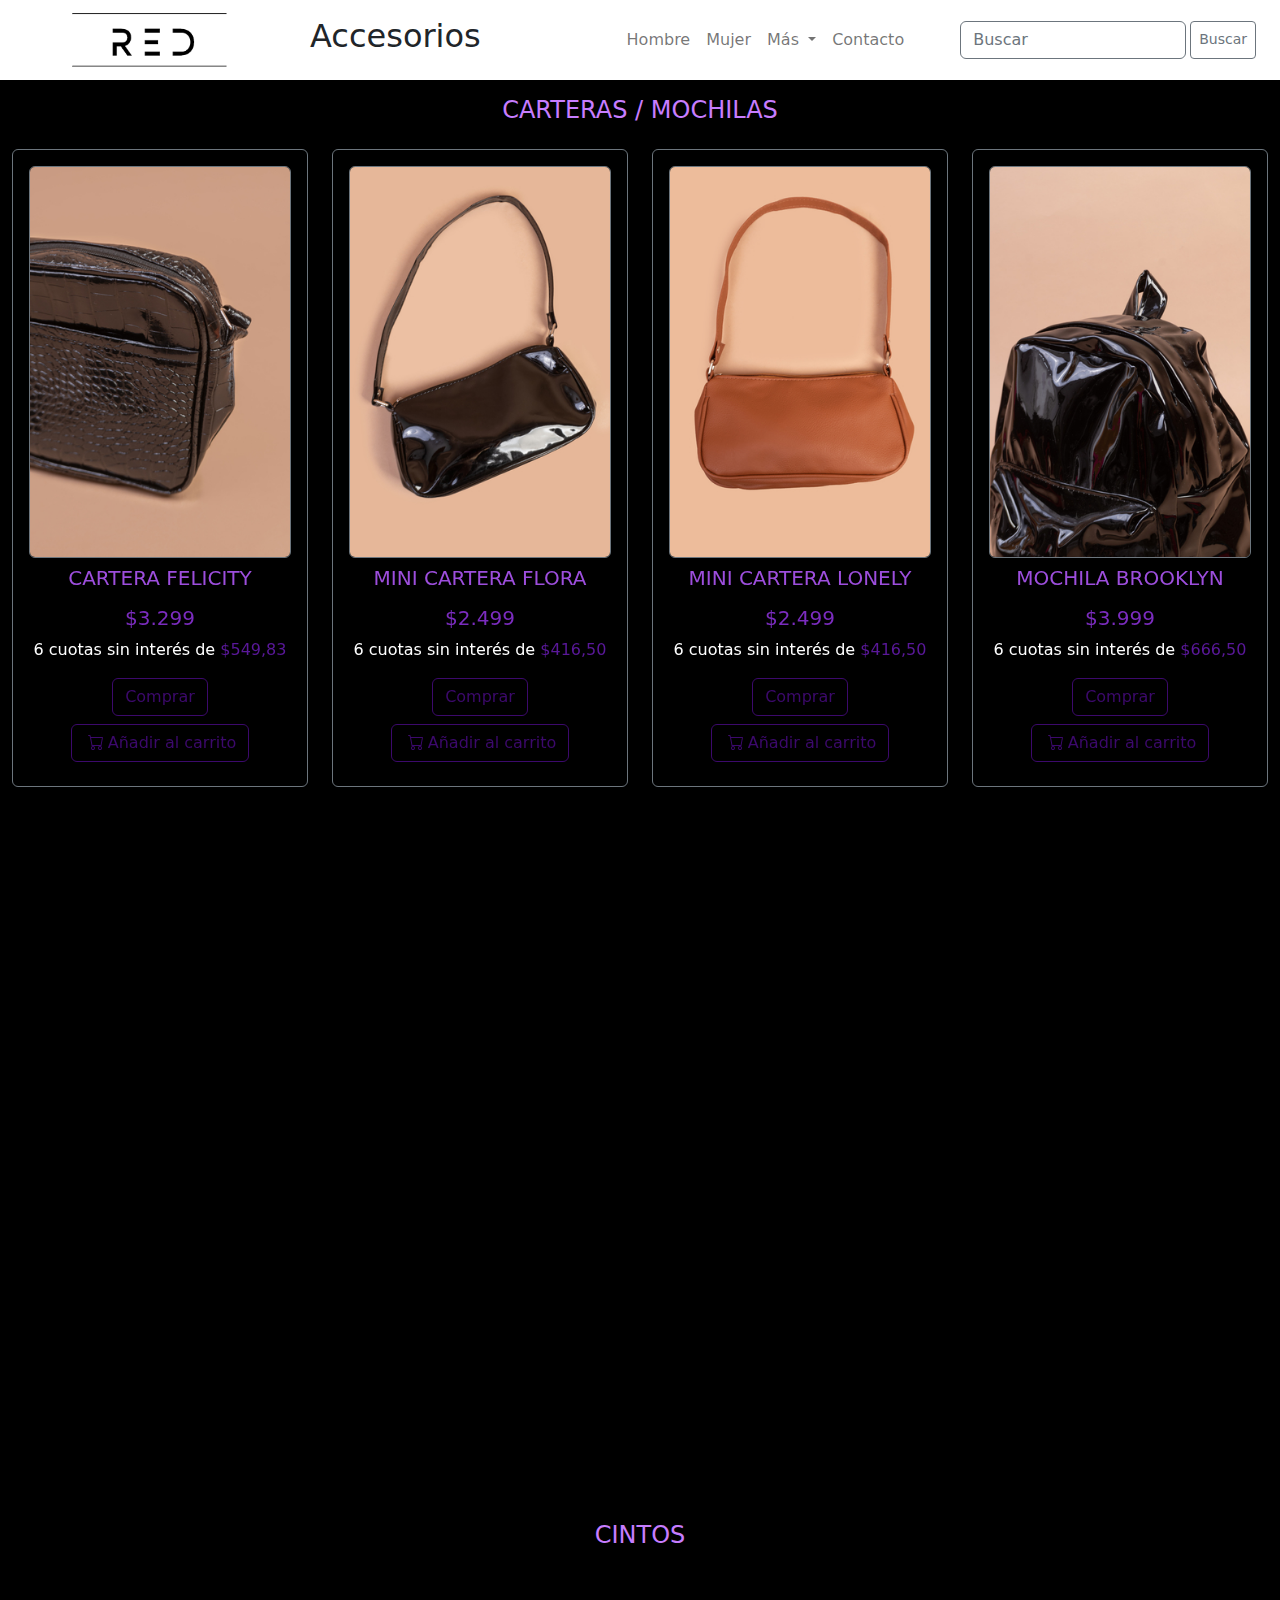
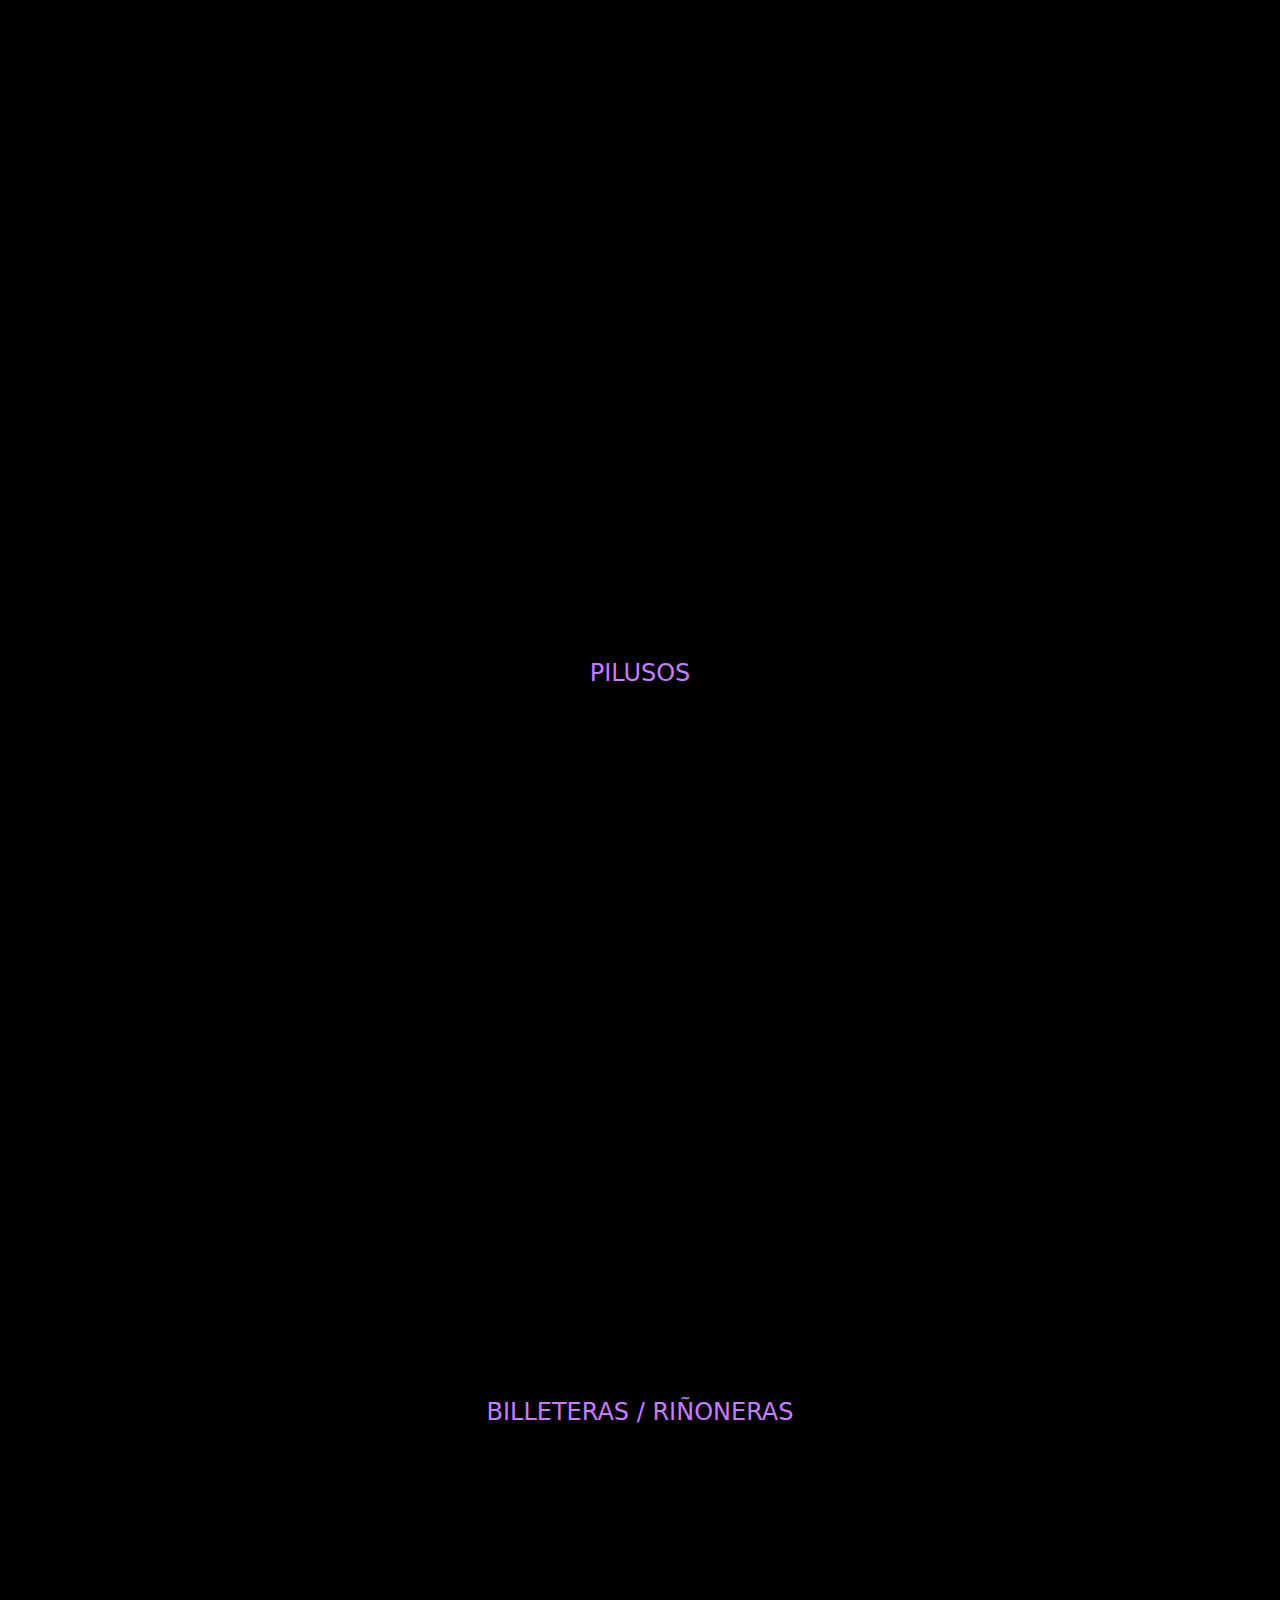
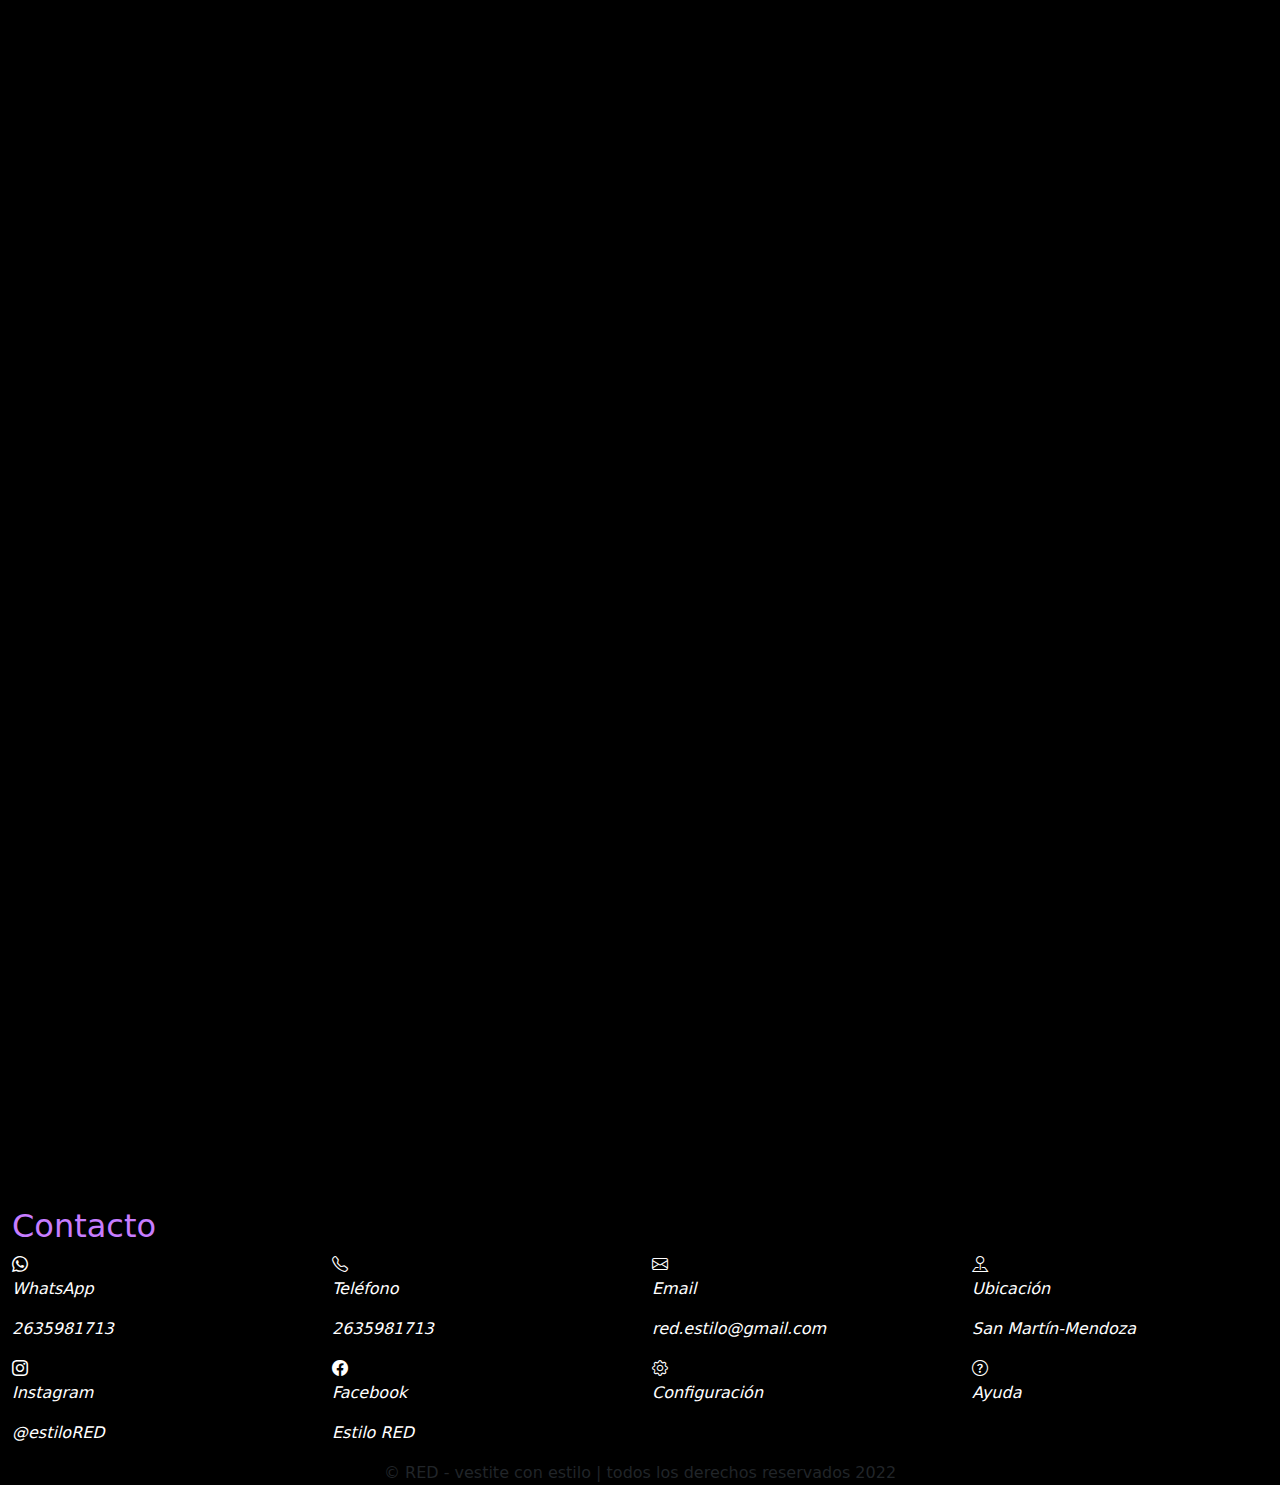
==== commit 2da17469: "arregle el dropdown" ====
--- a/pages/accessories.html
+++ b/pages/accessories.html
@@ -37,7 +37,7 @@
                             Más
                         </a>
                         <ul class="dropdown-menu" aria-labelledby="navbarDropdown">
-                            <li><a class="dropdown-item" href="../pages/new.html">Nuevo</a></li>
+                            <li><a class="dropdown-item" href="./new.html">Nuevo</a></li>
                         </ul>
                     </li>
                     <li class="nav-item">
@@ -359,6 +359,7 @@
     AOS.init();
 </script>
 <!---BOOTSTRAP--->
-<link href="https://cdn.jsdelivr.net/npm/bootstrap@5.2.1/dist/css/bootstrap.min.css" rel="stylesheet" integrity="sha384-iYQeCzEYFbKjA/T2uDLTpkwGzCiq6soy8tYaI1GyVh/UjpbCx/TYkiZhlZB6+fzT" crossorigin="anonymous">
+<script src="https://cdn.jsdelivr.net/npm/bootstrap@5.2.1/dist/js/bootstrap.bundle.min.js" integrity="sha384-u1OknCvxWvY5kfmNBILK2hRnQC3Pr17a+RTT6rIHI7NnikvbZlHgTPOOmMi466C8" crossorigin="anonymous"></script>
+
 </body>
 </html>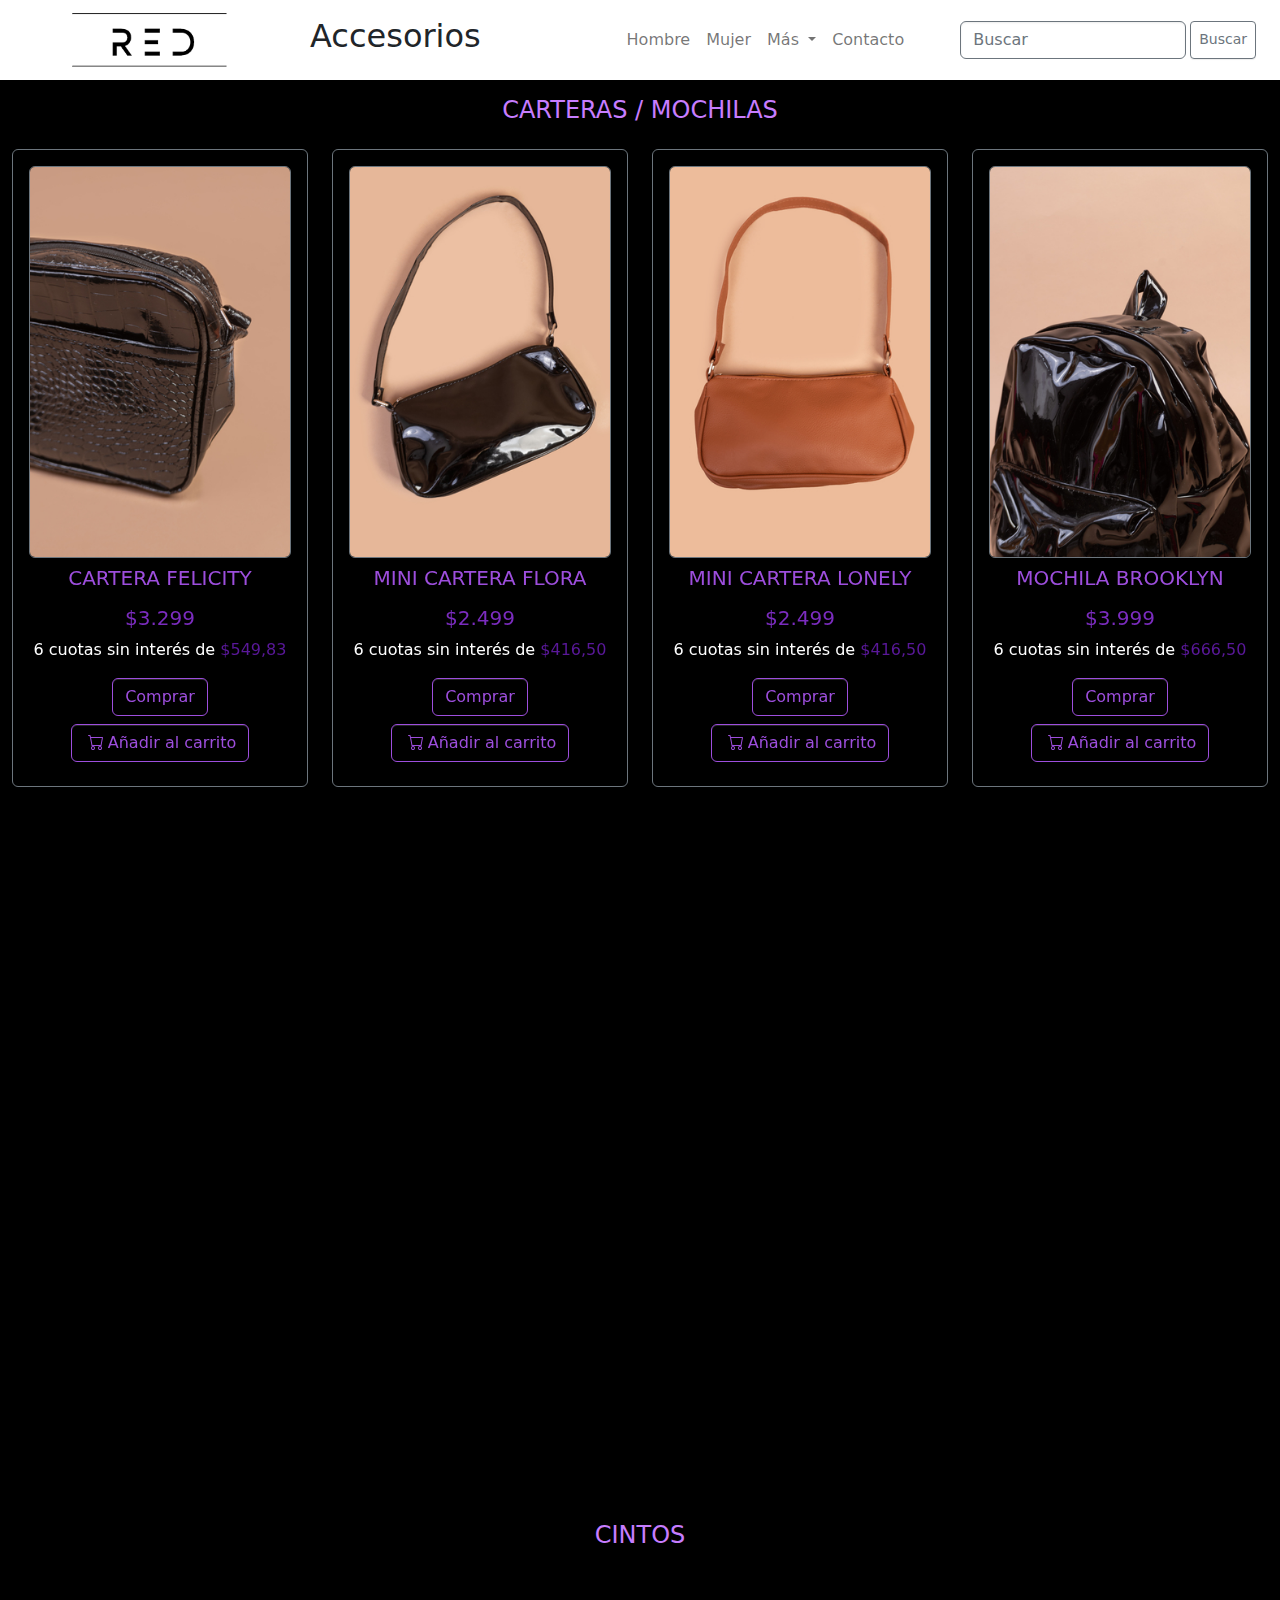
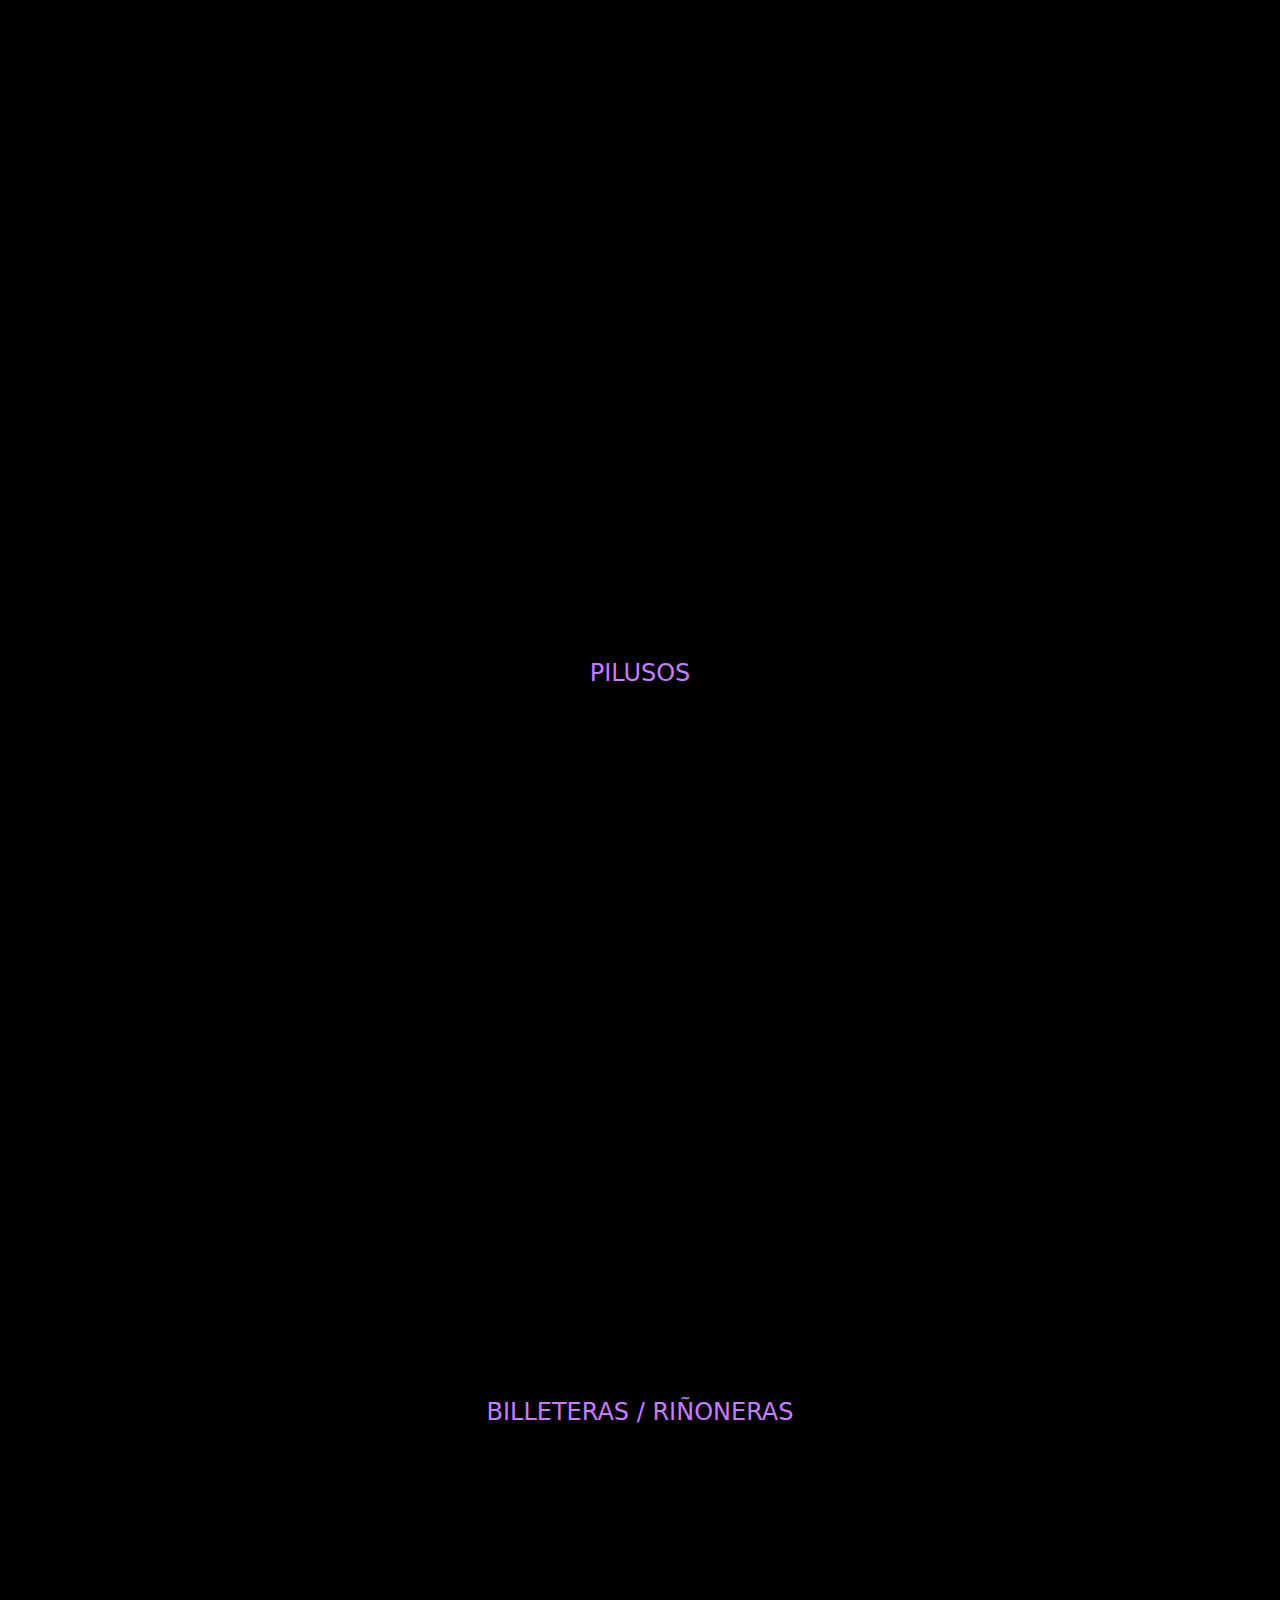
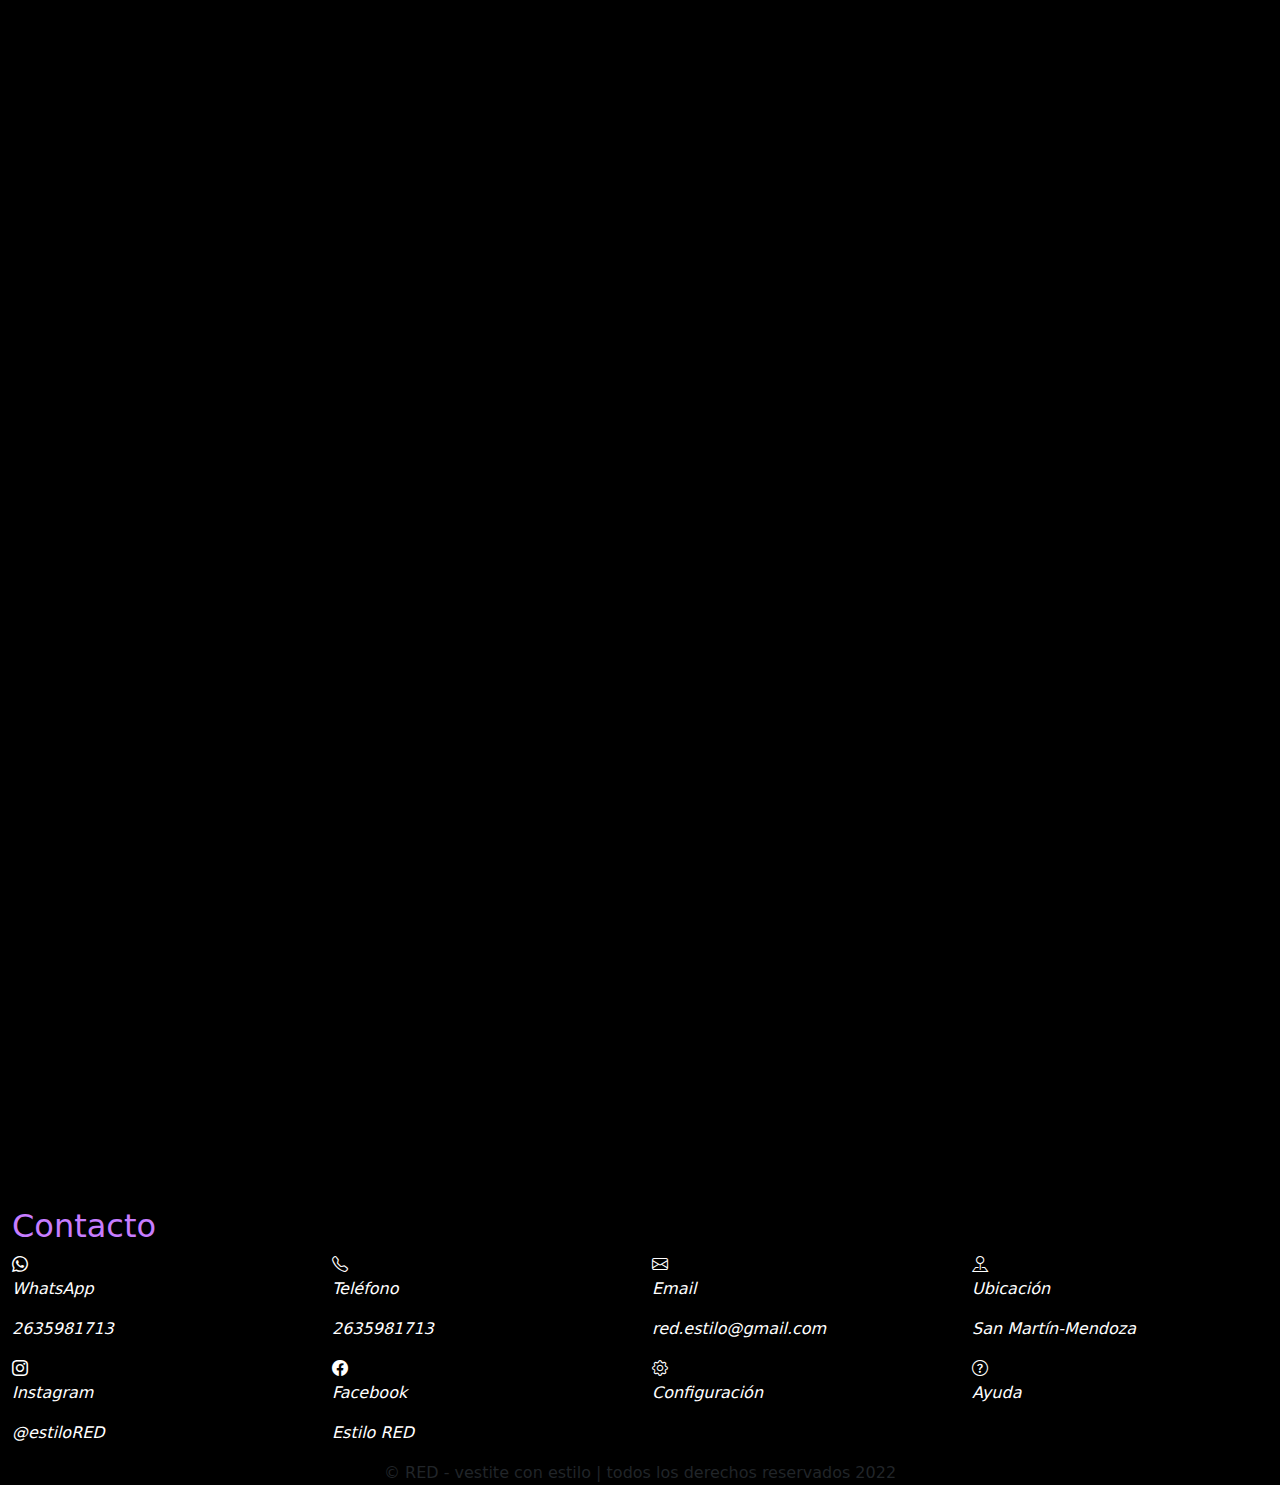
==== commit 7bf6f177: "agregue los meta description" ====
--- a/pages/accessories.html
+++ b/pages/accessories.html
@@ -4,6 +4,7 @@
     <meta charset="UTF-8">
     <meta http-equiv="X-UA-Compatible" content="IE=edge">
     <meta name="viewport" content="width=device-width, initial-scale=1.0">
+    <meta name="description" content="Encontrá los mejores accesorios online. Hacé tu pedido online, tenemos ofertas y más.">
     <link rel="icon" href="../gallery/logo.ico">
     <link rel="stylesheet" href="https://cdn.jsdelivr.net/npm/bootstrap@5.2.0/dist/css/bootstrap.min.css">
     <link rel="stylesheet" href="https://cdn.jsdelivr.net/npm/bootstrap-icons@1.9.1/font/bootstrap-icons.css">
